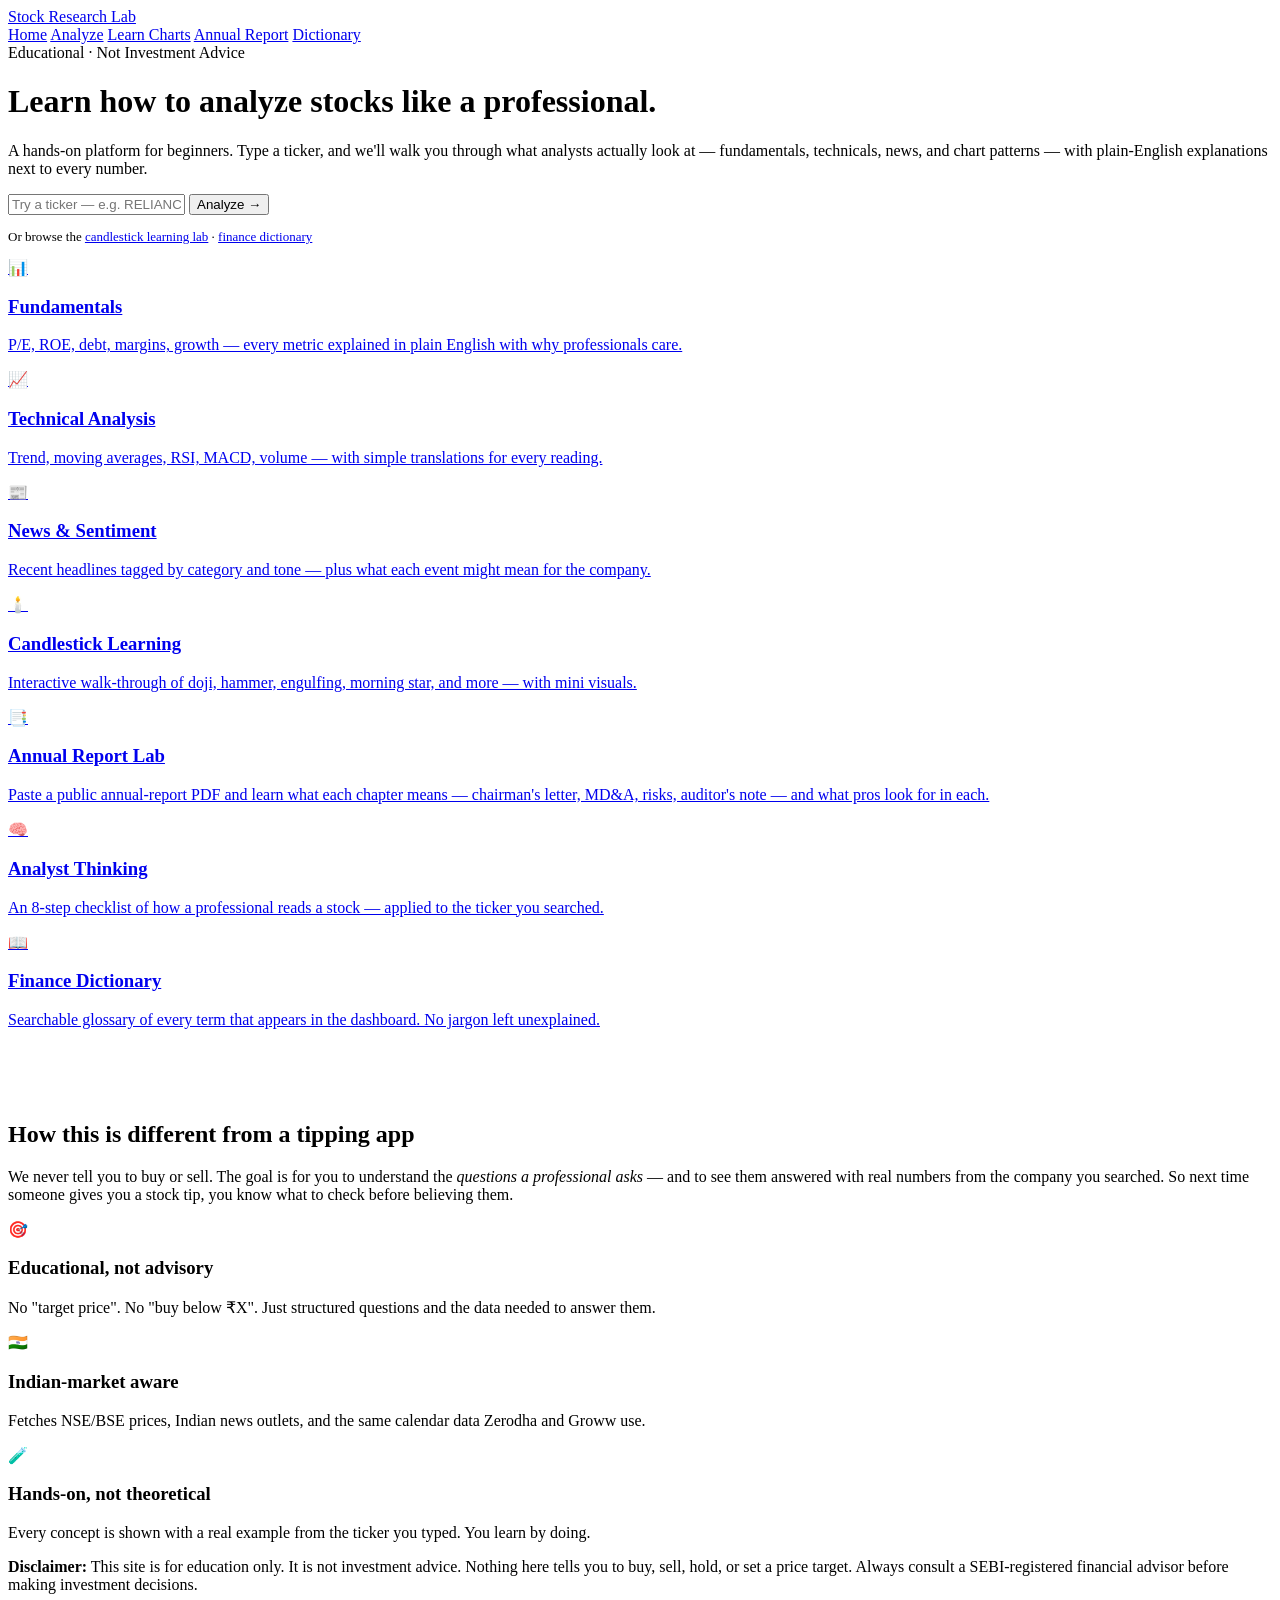
==== web/index.html @ 61f04c89 "Initial commit — stock research lab" ====
<!doctype html>
<html lang="en">
<head>
  <meta charset="utf-8" />
  <meta name="viewport" content="width=device-width, initial-scale=1" />
  <title>Stock Research Lab — Learn how to analyze stocks like a professional</title>
  <meta name="description" content="A beginner-friendly, hands-on learning platform for new investors. Learn what professionals look at before analyzing a stock — fundamentals, technicals, news, sentiment, and chart patterns." />
  <link rel="stylesheet" href="/css/styles.css" />
</head>
<body>
  <nav class="nav">
    <div class="container nav-inner">
      <a class="brand" href="/">
        <span class="brand-mark"></span>
        <span>Stock Research Lab</span>
      </a>
      <div class="nav-links">
        <a href="/" class="active">Home</a>
        <a href="/dashboard">Analyze</a>
        <a href="/learn">Learn Charts</a>
        <a href="/annual-report">Annual Report</a>
        <a href="/glossary">Dictionary</a>
      </div>
    </div>
  </nav>

  <header class="hero">
    <div class="container">
      <span class="hero-eyebrow">Educational · Not Investment Advice</span>
      <h1>Learn how to analyze stocks <span class="accent">like a professional.</span></h1>
      <p class="lead">
        A hands-on platform for beginners. Type a ticker, and we'll walk you through what
        analysts actually look at — fundamentals, technicals, news, and chart patterns —
        with plain-English explanations next to every number.
      </p>

      <div class="search-box">
        <input
          id="search-input"
          class="search-input"
          type="text"
          placeholder="Try a ticker — e.g. RELIANCE, TCS, INFY, ITC"
          autocomplete="off"
          spellcheck="false"
        />
        <button id="search-go" class="search-go">Analyze →</button>
        <div id="search-suggestions" class="search-suggestions"></div>
      </div>

      <p class="muted" style="margin-top:14px; font-size:13px;">
        Or browse the
        <a href="/learn">candlestick learning lab</a> ·
        <a href="/glossary">finance dictionary</a>
      </p>
    </div>
  </header>

  <main class="container">
    <section class="features">
      <a class="feature-card" href="/dashboard">
        <div class="feature-icon">📊</div>
        <h3>Fundamentals</h3>
        <p>P/E, ROE, debt, margins, growth — every metric explained in plain English with why professionals care.</p>
      </a>
      <a class="feature-card" href="/dashboard">
        <div class="feature-icon">📈</div>
        <h3>Technical Analysis</h3>
        <p>Trend, moving averages, RSI, MACD, volume — with simple translations for every reading.</p>
      </a>
      <a class="feature-card" href="/dashboard">
        <div class="feature-icon">📰</div>
        <h3>News &amp; Sentiment</h3>
        <p>Recent headlines tagged by category and tone — plus what each event might mean for the company.</p>
      </a>
      <a class="feature-card" href="/learn">
        <div class="feature-icon">🕯️</div>
        <h3>Candlestick Learning</h3>
        <p>Interactive walk-through of doji, hammer, engulfing, morning star, and more — with mini visuals.</p>
      </a>
      <a class="feature-card" href="/annual-report">
        <div class="feature-icon">📑</div>
        <h3>Annual Report Lab</h3>
        <p>Paste a public annual-report PDF and learn what each chapter means — chairman's letter, MD&amp;A, risks, auditor's note — and what pros look for in each.</p>
      </a>
      <a class="feature-card" href="/dashboard">
        <div class="feature-icon">🧠</div>
        <h3>Analyst Thinking</h3>
        <p>An 8-step checklist of how a professional reads a stock — applied to the ticker you searched.</p>
      </a>
      <a class="feature-card" href="/glossary">
        <div class="feature-icon">📖</div>
        <h3>Finance Dictionary</h3>
        <p>Searchable glossary of every term that appears in the dashboard. No jargon left unexplained.</p>
      </a>
    </section>

    <section class="section" style="border-top: 1px solid var(--line); padding-top: 56px;">
      <h2>How this is different from a tipping app</h2>
      <p class="lead-2">
        We never tell you to buy or sell. The goal is for you to understand the
        <em>questions a professional asks</em> — and to see them answered with real
        numbers from the company you searched. So next time someone gives you a stock
        tip, you know what to check before believing them.
      </p>

      <div class="features" style="margin-top: 0;">
        <div class="feature-card">
          <div class="feature-icon">🎯</div>
          <h3>Educational, not advisory</h3>
          <p>No "target price". No "buy below ₹X". Just structured questions and the data needed to answer them.</p>
        </div>
        <div class="feature-card">
          <div class="feature-icon">🇮🇳</div>
          <h3>Indian-market aware</h3>
          <p>Fetches NSE/BSE prices, Indian news outlets, and the same calendar data Zerodha and Groww use.</p>
        </div>
        <div class="feature-card">
          <div class="feature-icon">🧪</div>
          <h3>Hands-on, not theoretical</h3>
          <p>Every concept is shown with a real example from the ticker you typed. You learn by doing.</p>
        </div>
      </div>
    </section>
  </main>

  <footer class="disclaimer">
    <div class="container">
      <strong>Disclaimer:</strong> This site is for education only. It is not investment advice.
      Nothing here tells you to buy, sell, hold, or set a price target.
      Always consult a SEBI-registered financial advisor before making investment decisions.
    </div>
  </footer>

  <script src="/js/api.js"></script>
  <script src="/js/landing.js"></script>
</body>
</html>
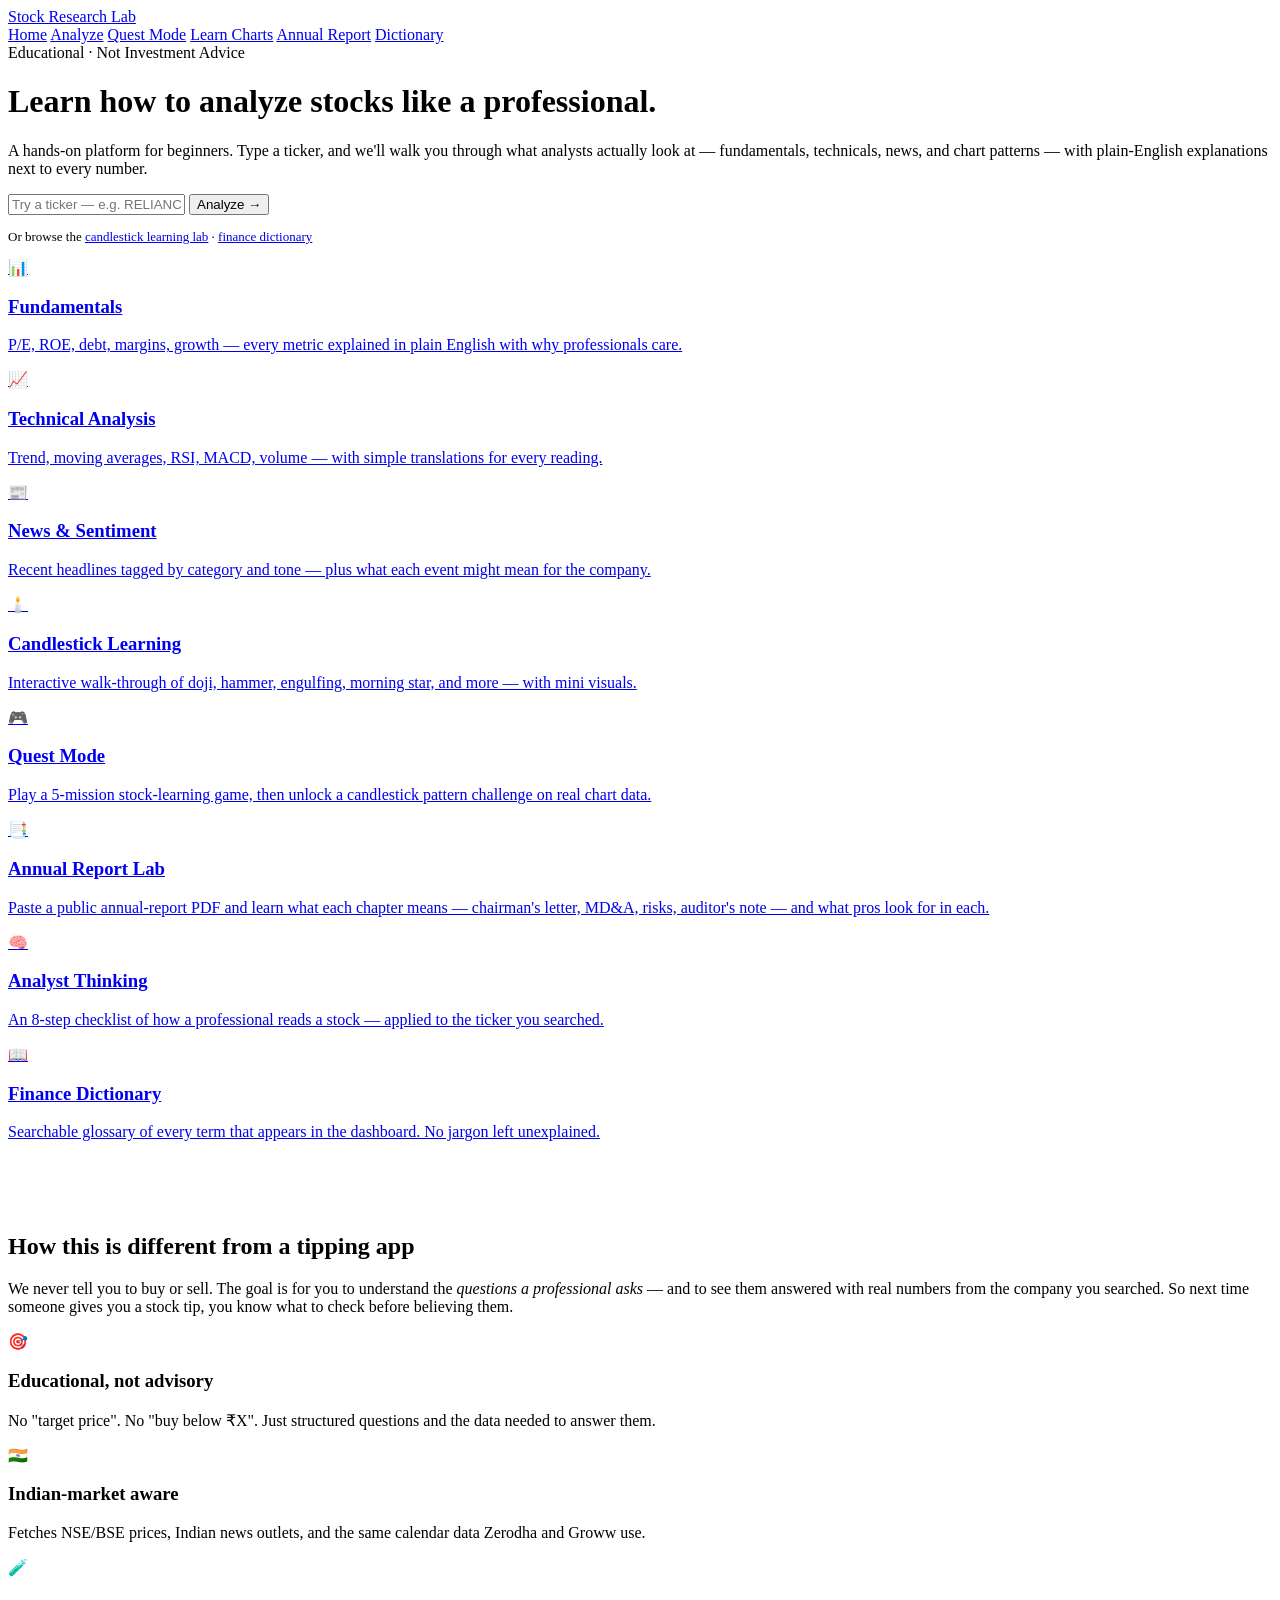
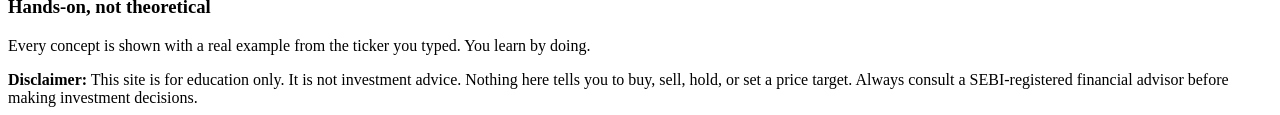
==== commit 63461b95: "Add quest mode and vibrant game UI" ====
--- a/web/index.html
+++ b/web/index.html
@@ -17,6 +17,7 @@
       <div class="nav-links">
         <a href="/" class="active">Home</a>
         <a href="/dashboard">Analyze</a>
+        <a href="/quest">Quest Mode</a>
         <a href="/learn">Learn Charts</a>
         <a href="/annual-report">Annual Report</a>
         <a href="/glossary">Dictionary</a>
@@ -77,6 +78,11 @@
         <h3>Candlestick Learning</h3>
         <p>Interactive walk-through of doji, hammer, engulfing, morning star, and more — with mini visuals.</p>
       </a>
+      <a class="feature-card" href="/quest">
+        <div class="feature-icon">🎮</div>
+        <h3>Quest Mode</h3>
+        <p>Play a 5-mission stock-learning game, then unlock a candlestick pattern challenge on real chart data.</p>
+      </a>
       <a class="feature-card" href="/annual-report">
         <div class="feature-icon">📑</div>
         <h3>Annual Report Lab</h3>
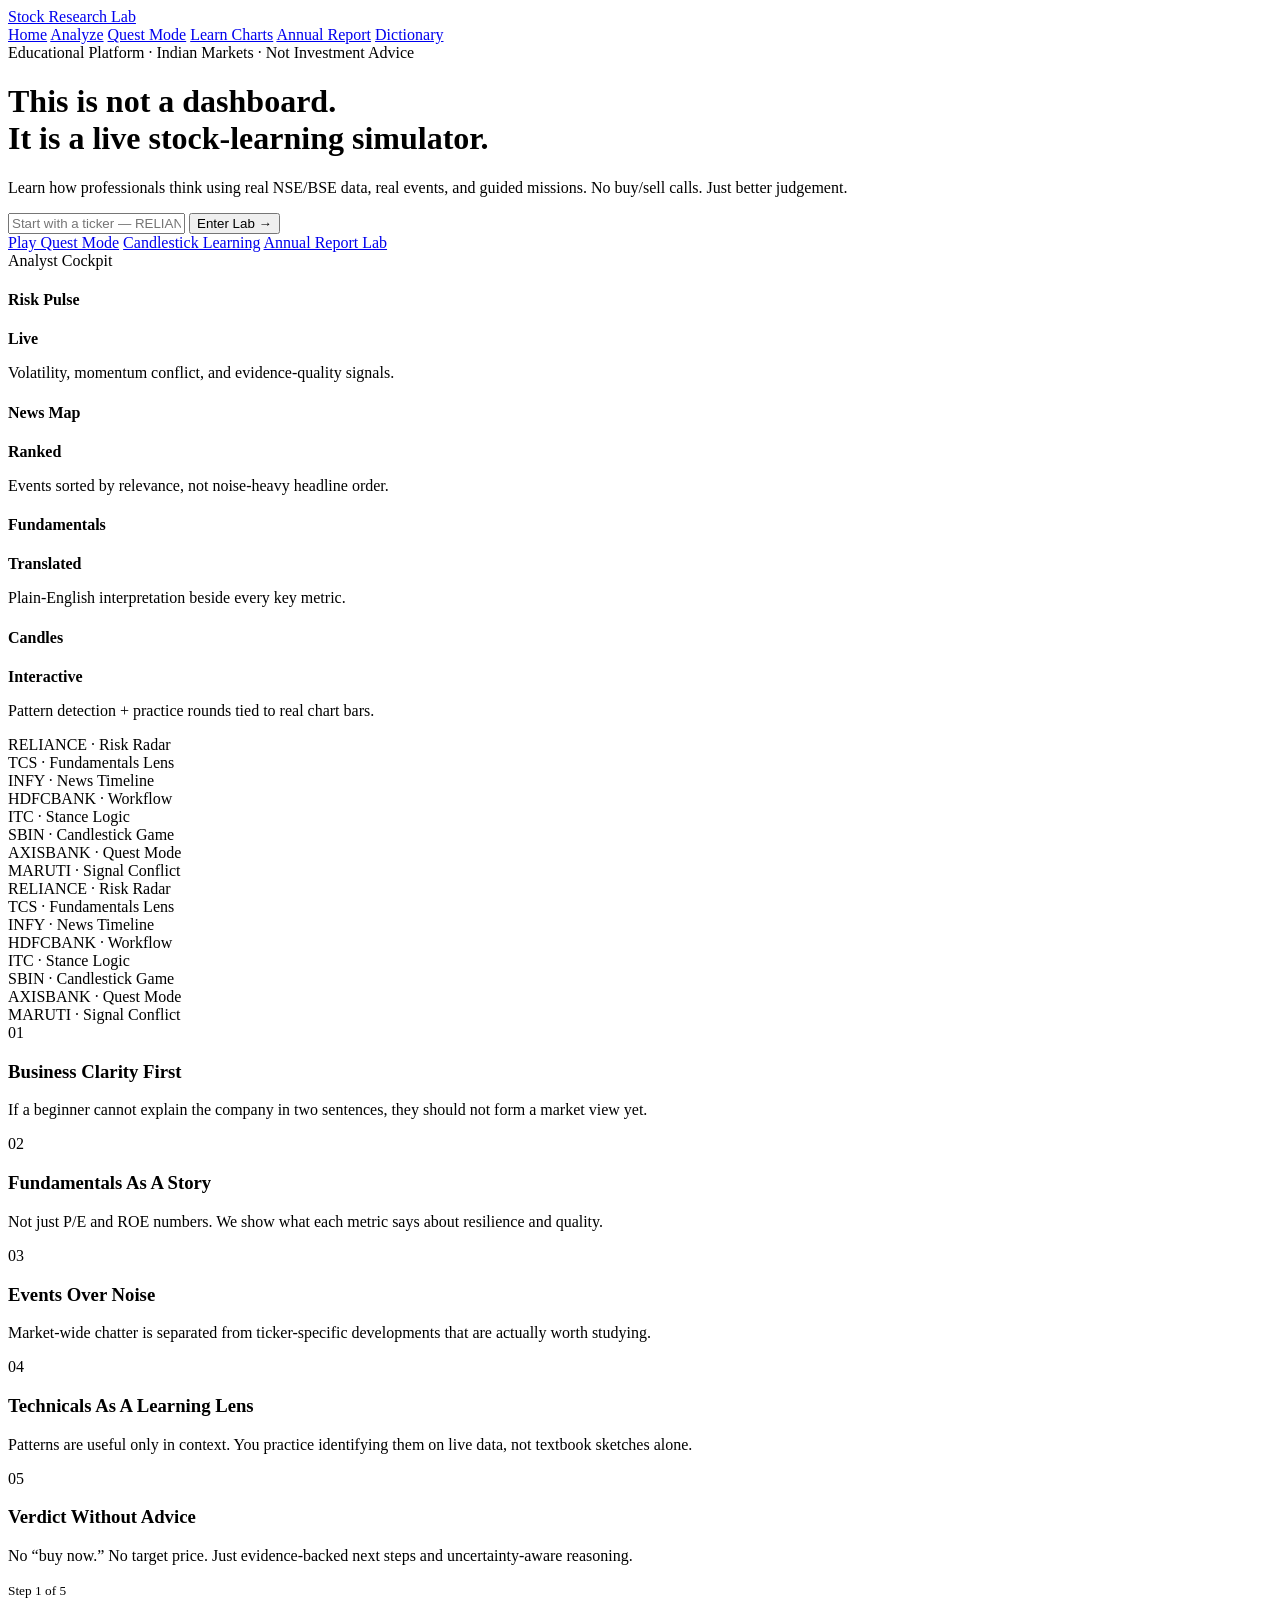
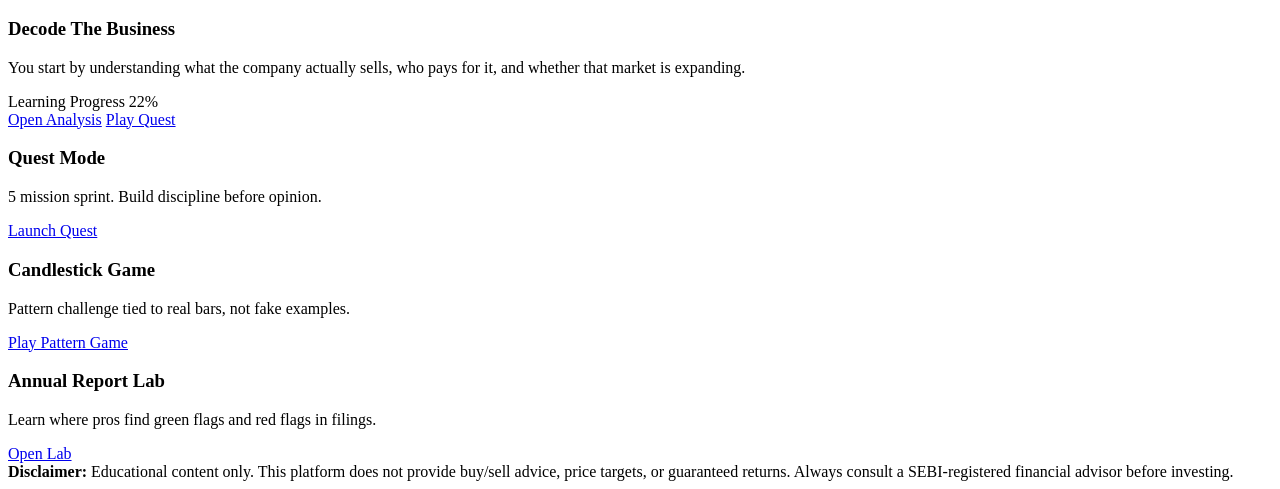
==== commit c2ff3fe4: "Redesign homepage with immersive scrolling UX" ====
--- a/web/index.html
+++ b/web/index.html
@@ -3,12 +3,19 @@
 <head>
   <meta charset="utf-8" />
   <meta name="viewport" content="width=device-width, initial-scale=1" />
-  <title>Stock Research Lab — Learn how to analyze stocks like a professional</title>
-  <meta name="description" content="A beginner-friendly, hands-on learning platform for new investors. Learn what professionals look at before analyzing a stock — fundamentals, technicals, news, sentiment, and chart patterns." />
+  <title>Stock Research Lab — Interactive Finance Learning</title>
+  <meta name="description" content="An immersive, beginner-first Indian stock learning platform with mission-based analysis and candlestick games." />
   <link rel="stylesheet" href="/css/styles.css" />
+  <link rel="stylesheet" href="/css/home-wow.css" />
 </head>
-<body>
-  <nav class="nav">
+<body class="wow-page">
+  <div class="wow-progress"><div id="wow-progress-fill"></div></div>
+  <div class="wow-noise"></div>
+  <div class="wow-orb wow-orb-a"></div>
+  <div class="wow-orb wow-orb-b"></div>
+  <div class="wow-orb wow-orb-c"></div>
+
+  <nav class="nav wow-nav">
     <div class="container nav-inner">
       <a class="brand" href="/">
         <span class="brand-mark"></span>
@@ -25,119 +32,187 @@
     </div>
   </nav>
 
-  <header class="hero">
-    <div class="container">
-      <span class="hero-eyebrow">Educational · Not Investment Advice</span>
-      <h1>Learn how to analyze stocks <span class="accent">like a professional.</span></h1>
-      <p class="lead">
-        A hands-on platform for beginners. Type a ticker, and we'll walk you through what
-        analysts actually look at — fundamentals, technicals, news, and chart patterns —
-        with plain-English explanations next to every number.
-      </p>
-
-      <div class="search-box">
-        <input
-          id="search-input"
-          class="search-input"
-          type="text"
-          placeholder="Try a ticker — e.g. RELIANCE, TCS, INFY, ITC"
-          autocomplete="off"
-          spellcheck="false"
-        />
-        <button id="search-go" class="search-go">Analyze →</button>
-        <div id="search-suggestions" class="search-suggestions"></div>
-      </div>
-
-      <p class="muted" style="margin-top:14px; font-size:13px;">
-        Or browse the
-        <a href="/learn">candlestick learning lab</a> ·
-        <a href="/glossary">finance dictionary</a>
-      </p>
+  <header class="wow-hero">
+    <div class="container wow-hero-grid">
+      <div>
+        <span class="wow-pill">Educational Platform · Indian Markets · Not Investment Advice</span>
+        <h1>This is not a dashboard.<br />It is a <span>live stock-learning simulator.</span></h1>
+        <p>
+          Learn how professionals think using real NSE/BSE data, real events, and guided missions.
+          No buy/sell calls. Just better judgement.
+        </p>
+
+        <div class="search-box wow-search">
+          <input
+            id="search-input"
+            class="search-input"
+            type="text"
+            placeholder="Start with a ticker — RELIANCE, TCS, INFY, ITC"
+            autocomplete="off"
+            spellcheck="false"
+          />
+          <button id="search-go" class="search-go">Enter Lab →</button>
+          <div id="search-suggestions" class="search-suggestions"></div>
+        </div>
+
+        <div class="wow-quick-links">
+          <a href="/quest">Play Quest Mode</a>
+          <a href="/learn">Candlestick Learning</a>
+          <a href="/annual-report">Annual Report Lab</a>
+        </div>
+      </div>
+
+      <div class="hero-cockpit reveal" data-reveal>
+        <div class="hero-cockpit-head">
+          <span class="hero-dot"></span>
+          <span>Analyst Cockpit</span>
+        </div>
+        <div class="hero-cockpit-grid">
+          <article>
+            <h4>Risk Pulse</h4>
+            <strong>Live</strong>
+            <p>Volatility, momentum conflict, and evidence-quality signals.</p>
+          </article>
+          <article>
+            <h4>News Map</h4>
+            <strong>Ranked</strong>
+            <p>Events sorted by relevance, not noise-heavy headline order.</p>
+          </article>
+          <article>
+            <h4>Fundamentals</h4>
+            <strong>Translated</strong>
+            <p>Plain-English interpretation beside every key metric.</p>
+          </article>
+          <article>
+            <h4>Candles</h4>
+            <strong>Interactive</strong>
+            <p>Pattern detection + practice rounds tied to real chart bars.</p>
+          </article>
+        </div>
+      </div>
     </div>
   </header>
 
-  <main class="container">
-    <section class="features">
-      <a class="feature-card" href="/dashboard">
-        <div class="feature-icon">📊</div>
-        <h3>Fundamentals</h3>
-        <p>P/E, ROE, debt, margins, growth — every metric explained in plain English with why professionals care.</p>
-      </a>
-      <a class="feature-card" href="/dashboard">
-        <div class="feature-icon">📈</div>
-        <h3>Technical Analysis</h3>
-        <p>Trend, moving averages, RSI, MACD, volume — with simple translations for every reading.</p>
-      </a>
-      <a class="feature-card" href="/dashboard">
-        <div class="feature-icon">📰</div>
-        <h3>News &amp; Sentiment</h3>
-        <p>Recent headlines tagged by category and tone — plus what each event might mean for the company.</p>
-      </a>
-      <a class="feature-card" href="/learn">
-        <div class="feature-icon">🕯️</div>
-        <h3>Candlestick Learning</h3>
-        <p>Interactive walk-through of doji, hammer, engulfing, morning star, and more — with mini visuals.</p>
-      </a>
-      <a class="feature-card" href="/quest">
-        <div class="feature-icon">🎮</div>
+  <section class="wow-tape-wrap">
+    <div class="wow-tape-track">
+      <div>RELIANCE · Risk Radar</div>
+      <div>TCS · Fundamentals Lens</div>
+      <div>INFY · News Timeline</div>
+      <div>HDFCBANK · Workflow</div>
+      <div>ITC · Stance Logic</div>
+      <div>SBIN · Candlestick Game</div>
+      <div>AXISBANK · Quest Mode</div>
+      <div>MARUTI · Signal Conflict</div>
+    </div>
+    <div class="wow-tape-track">
+      <div>RELIANCE · Risk Radar</div>
+      <div>TCS · Fundamentals Lens</div>
+      <div>INFY · News Timeline</div>
+      <div>HDFCBANK · Workflow</div>
+      <div>ITC · Stance Logic</div>
+      <div>SBIN · Candlestick Game</div>
+      <div>AXISBANK · Quest Mode</div>
+      <div>MARUTI · Signal Conflict</div>
+    </div>
+  </section>
+
+  <main class="container wow-main">
+    <section class="story-layout">
+      <div class="story-rail">
+        <article class="story-chapter is-active reveal" data-reveal
+          data-visual-tag="Step 1 of 5"
+          data-visual-title="Decode The Business"
+          data-visual-body="You start by understanding what the company actually sells, who pays for it, and whether that market is expanding."
+          data-visual-meter="22">
+          <span>01</span>
+          <h3>Business Clarity First</h3>
+          <p>If a beginner cannot explain the company in two sentences, they should not form a market view yet.</p>
+        </article>
+        <article class="story-chapter reveal" data-reveal
+          data-visual-tag="Step 2 of 5"
+          data-visual-title="Pressure-Test Fundamentals"
+          data-visual-body="Growth, profitability, leverage, and valuation are scored as learning dimensions instead of shallow green/red tips."
+          data-visual-meter="44">
+          <span>02</span>
+          <h3>Fundamentals As A Story</h3>
+          <p>Not just P/E and ROE numbers. We show what each metric says about resilience and quality.</p>
+        </article>
+        <article class="story-chapter reveal" data-reveal
+          data-visual-tag="Step 3 of 5"
+          data-visual-title="Map News To Consequence"
+          data-visual-body="Headlines are categorized into regulatory, legal, earnings, rating, and corporate action so beginners see impact pathways."
+          data-visual-meter="63">
+          <span>03</span>
+          <h3>Events Over Noise</h3>
+          <p>Market-wide chatter is separated from ticker-specific developments that are actually worth studying.</p>
+        </article>
+        <article class="story-chapter reveal" data-reveal
+          data-visual-tag="Step 4 of 5"
+          data-visual-title="Read The Chart Context"
+          data-visual-body="Trend, RSI, MACD, and volatility are translated into practical language and linked to a candlestick challenge."
+          data-visual-meter="82">
+          <span>04</span>
+          <h3>Technicals As A Learning Lens</h3>
+          <p>Patterns are useful only in context. You practice identifying them on live data, not textbook sketches alone.</p>
+        </article>
+        <article class="story-chapter reveal" data-reveal
+          data-visual-tag="Step 5 of 5"
+          data-visual-title="Decide: Study Further?"
+          data-visual-body="The output is an educational verdict: worth studying further, wait for confirmation, or risk appears elevated."
+          data-visual-meter="100">
+          <span>05</span>
+          <h3>Verdict Without Advice</h3>
+          <p>No “buy now.” No target price. Just evidence-backed next steps and uncertainty-aware reasoning.</p>
+        </article>
+      </div>
+
+      <aside class="story-visual reveal" data-reveal>
+        <div class="story-visual-head">
+          <small id="visual-tag">Step 1 of 5</small>
+          <h3 id="visual-title">Decode The Business</h3>
+          <p id="visual-body">You start by understanding what the company actually sells, who pays for it, and whether that market is expanding.</p>
+        </div>
+        <div class="visual-meter-wrap">
+          <div class="visual-meter-track">
+            <div id="visual-meter-fill" style="width:22%;"></div>
+          </div>
+          <div id="visual-meter-label">Learning Progress 22%</div>
+        </div>
+        <div class="visual-actions">
+          <a href="/dashboard">Open Analysis</a>
+          <a href="/quest">Play Quest</a>
+        </div>
+      </aside>
+    </section>
+
+    <section class="wow-panels">
+      <article class="wow-panel reveal" data-reveal>
         <h3>Quest Mode</h3>
-        <p>Play a 5-mission stock-learning game, then unlock a candlestick pattern challenge on real chart data.</p>
-      </a>
-      <a class="feature-card" href="/annual-report">
-        <div class="feature-icon">📑</div>
+        <p>5 mission sprint. Build discipline before opinion.</p>
+        <a href="/quest">Launch Quest</a>
+      </article>
+      <article class="wow-panel reveal" data-reveal>
+        <h3>Candlestick Game</h3>
+        <p>Pattern challenge tied to real bars, not fake examples.</p>
+        <a href="/quest">Play Pattern Game</a>
+      </article>
+      <article class="wow-panel reveal" data-reveal>
         <h3>Annual Report Lab</h3>
-        <p>Paste a public annual-report PDF and learn what each chapter means — chairman's letter, MD&amp;A, risks, auditor's note — and what pros look for in each.</p>
-      </a>
-      <a class="feature-card" href="/dashboard">
-        <div class="feature-icon">🧠</div>
-        <h3>Analyst Thinking</h3>
-        <p>An 8-step checklist of how a professional reads a stock — applied to the ticker you searched.</p>
-      </a>
-      <a class="feature-card" href="/glossary">
-        <div class="feature-icon">📖</div>
-        <h3>Finance Dictionary</h3>
-        <p>Searchable glossary of every term that appears in the dashboard. No jargon left unexplained.</p>
-      </a>
-    </section>
-
-    <section class="section" style="border-top: 1px solid var(--line); padding-top: 56px;">
-      <h2>How this is different from a tipping app</h2>
-      <p class="lead-2">
-        We never tell you to buy or sell. The goal is for you to understand the
-        <em>questions a professional asks</em> — and to see them answered with real
-        numbers from the company you searched. So next time someone gives you a stock
-        tip, you know what to check before believing them.
-      </p>
-
-      <div class="features" style="margin-top: 0;">
-        <div class="feature-card">
-          <div class="feature-icon">🎯</div>
-          <h3>Educational, not advisory</h3>
-          <p>No "target price". No "buy below ₹X". Just structured questions and the data needed to answer them.</p>
-        </div>
-        <div class="feature-card">
-          <div class="feature-icon">🇮🇳</div>
-          <h3>Indian-market aware</h3>
-          <p>Fetches NSE/BSE prices, Indian news outlets, and the same calendar data Zerodha and Groww use.</p>
-        </div>
-        <div class="feature-card">
-          <div class="feature-icon">🧪</div>
-          <h3>Hands-on, not theoretical</h3>
-          <p>Every concept is shown with a real example from the ticker you typed. You learn by doing.</p>
-        </div>
-      </div>
+        <p>Learn where pros find green flags and red flags in filings.</p>
+        <a href="/annual-report">Open Lab</a>
+      </article>
     </section>
   </main>
 
   <footer class="disclaimer">
     <div class="container">
-      <strong>Disclaimer:</strong> This site is for education only. It is not investment advice.
-      Nothing here tells you to buy, sell, hold, or set a price target.
-      Always consult a SEBI-registered financial advisor before making investment decisions.
+      <strong>Disclaimer:</strong> Educational content only. This platform does not provide buy/sell advice,
+      price targets, or guaranteed returns. Always consult a SEBI-registered financial advisor before investing.
     </div>
   </footer>
 
   <script src="/js/api.js"></script>
   <script src="/js/landing.js"></script>
+  <script src="/js/home-wow.js"></script>
 </body>
 </html>
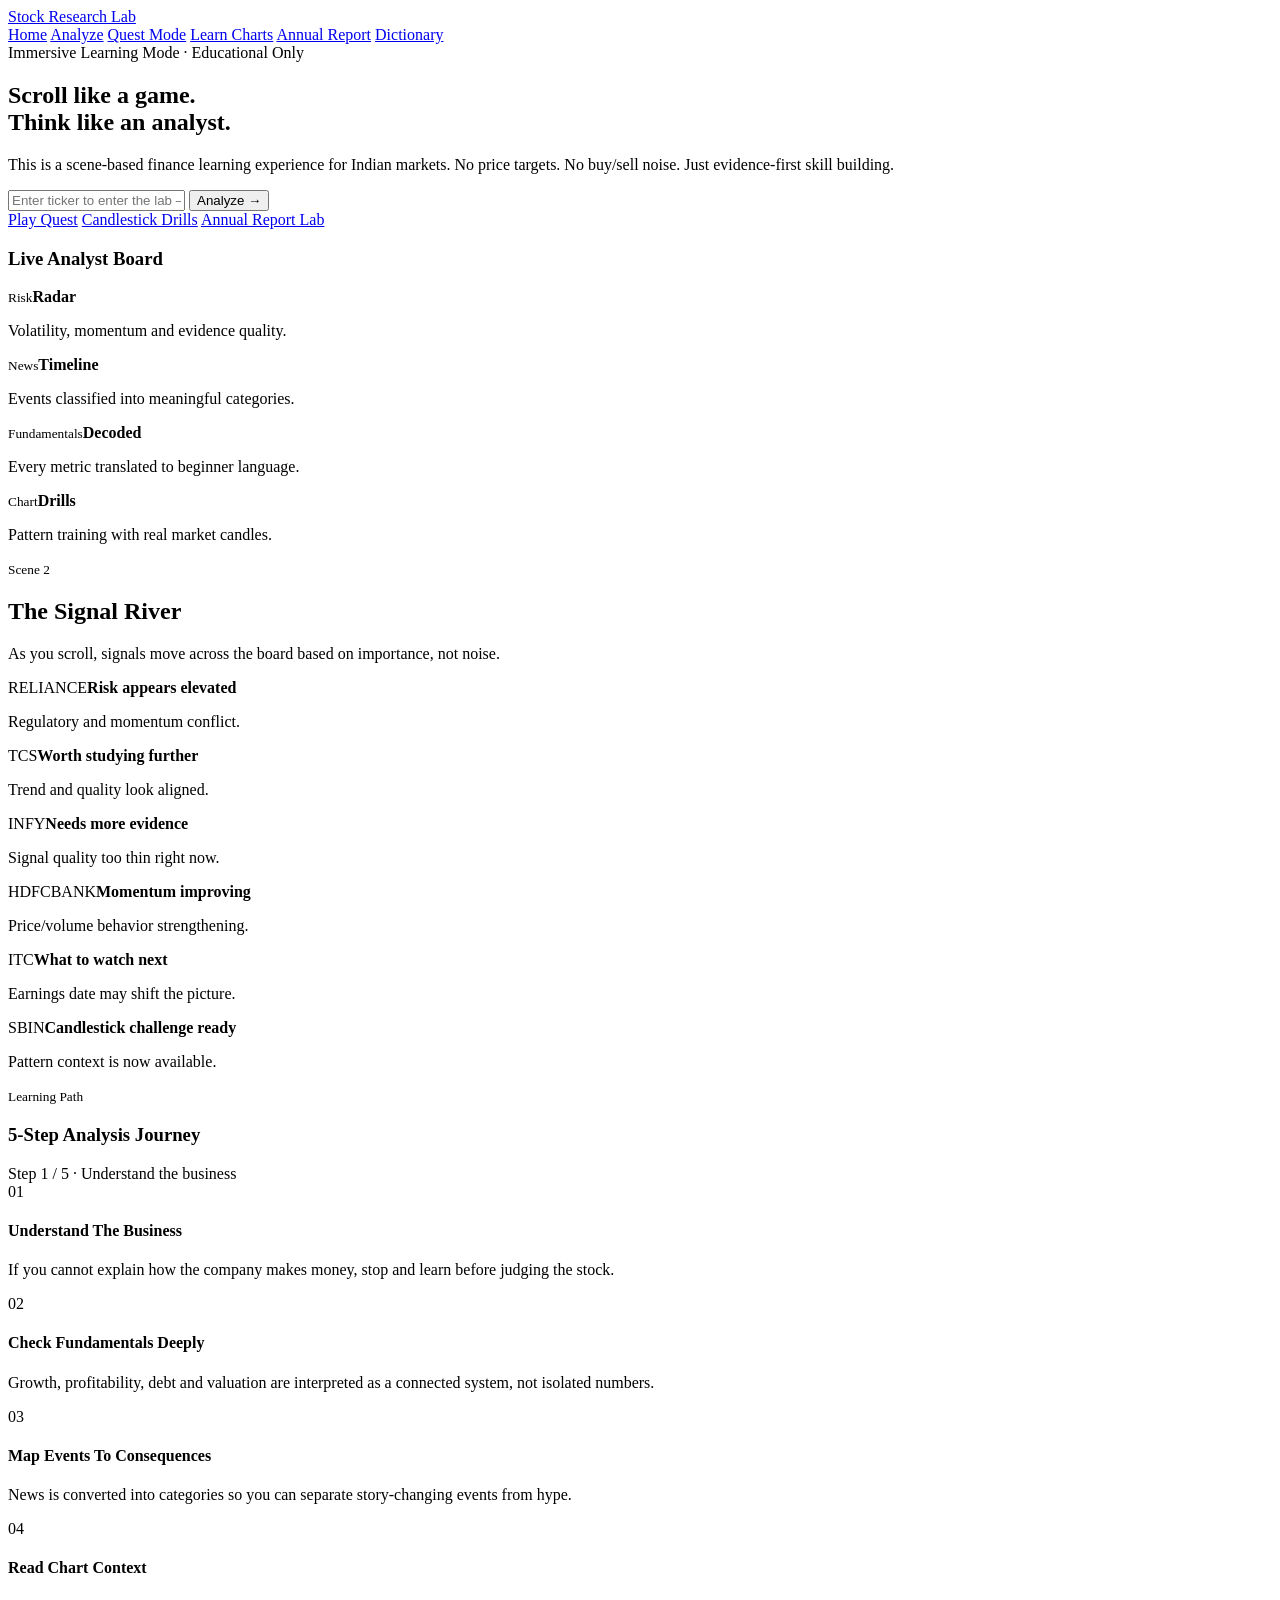
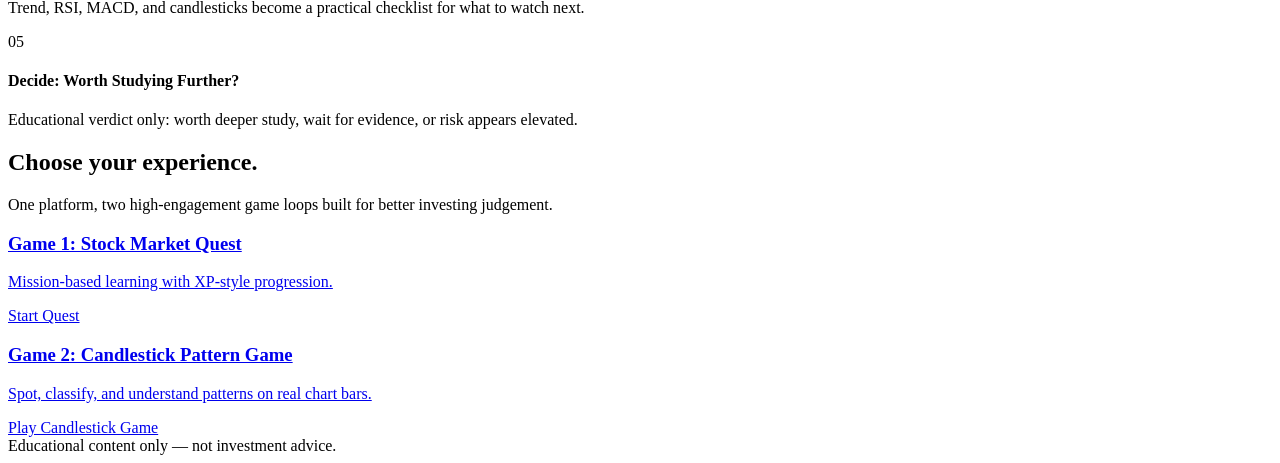
==== commit 78ba019b: "Replace homepage with immersive scene-based scrolling experience" ====
--- a/web/index.html
+++ b/web/index.html
@@ -3,19 +3,18 @@
 <head>
   <meta charset="utf-8" />
   <meta name="viewport" content="width=device-width, initial-scale=1" />
-  <title>Stock Research Lab — Interactive Finance Learning</title>
-  <meta name="description" content="An immersive, beginner-first Indian stock learning platform with mission-based analysis and candlestick games." />
+  <title>Stock Research Lab — Immersive Mode</title>
+  <meta name="description" content="An immersive Indian stock learning experience with scene-based scrolling and mission-first analysis." />
   <link rel="stylesheet" href="/css/styles.css" />
   <link rel="stylesheet" href="/css/home-wow.css" />
 </head>
-<body class="wow-page">
-  <div class="wow-progress"><div id="wow-progress-fill"></div></div>
-  <div class="wow-noise"></div>
-  <div class="wow-orb wow-orb-a"></div>
-  <div class="wow-orb wow-orb-b"></div>
-  <div class="wow-orb wow-orb-c"></div>
+<body class="neo-home">
+  <div class="neo-progress"><div id="neo-progress-fill"></div></div>
+  <div class="neo-bg-grid"></div>
+  <div class="neo-bg-glow neo-bg-glow-a"></div>
+  <div class="neo-bg-glow neo-bg-glow-b"></div>
 
-  <nav class="nav wow-nav">
+  <nav class="nav neo-nav">
     <div class="container nav-inner">
       <a class="brand" href="/">
         <span class="brand-mark"></span>
@@ -32,184 +31,132 @@
     </div>
   </nav>
 
-  <header class="wow-hero">
-    <div class="container wow-hero-grid">
-      <div>
-        <span class="wow-pill">Educational Platform · Indian Markets · Not Investment Advice</span>
-        <h1>This is not a dashboard.<br />It is a <span>live stock-learning simulator.</span></h1>
-        <p>
-          Learn how professionals think using real NSE/BSE data, real events, and guided missions.
-          No buy/sell calls. Just better judgement.
-        </p>
+  <main id="neo-scroll" class="neo-scroll">
+    <section class="neo-scene neo-scene-hero" data-scene>
+      <div class="container">
+        <div class="neo-hero-grid">
+          <div class="neo-hero-copy">
+            <span class="neo-chip">Immersive Learning Mode · Educational Only</span>
+            <h1>Scroll like a game.<br />Think like an analyst.</h1>
+            <p>
+              This is a scene-based finance learning experience for Indian markets.
+              No price targets. No buy/sell noise. Just evidence-first skill building.
+            </p>
+            <div class="search-box neo-search">
+              <input
+                id="search-input"
+                class="search-input"
+                type="text"
+                placeholder="Enter ticker to enter the lab — RELIANCE, INFY, TCS"
+                autocomplete="off"
+                spellcheck="false"
+              />
+              <button id="search-go" class="search-go">Analyze →</button>
+              <div id="search-suggestions" class="search-suggestions"></div>
+            </div>
+            <div class="neo-tags">
+              <a href="/quest">Play Quest</a>
+              <a href="/learn">Candlestick Drills</a>
+              <a href="/annual-report">Annual Report Lab</a>
+            </div>
+          </div>
 
-        <div class="search-box wow-search">
-          <input
-            id="search-input"
-            class="search-input"
-            type="text"
-            placeholder="Start with a ticker — RELIANCE, TCS, INFY, ITC"
-            autocomplete="off"
-            spellcheck="false"
-          />
-          <button id="search-go" class="search-go">Enter Lab →</button>
-          <div id="search-suggestions" class="search-suggestions"></div>
-        </div>
-
-        <div class="wow-quick-links">
-          <a href="/quest">Play Quest Mode</a>
-          <a href="/learn">Candlestick Learning</a>
-          <a href="/annual-report">Annual Report Lab</a>
+          <div class="neo-hero-board neo-float" data-depth="18">
+            <h3>Live Analyst Board</h3>
+            <div class="neo-board-grid">
+              <article><small>Risk</small><strong>Radar</strong><p>Volatility, momentum and evidence quality.</p></article>
+              <article><small>News</small><strong>Timeline</strong><p>Events classified into meaningful categories.</p></article>
+              <article><small>Fundamentals</small><strong>Decoded</strong><p>Every metric translated to beginner language.</p></article>
+              <article><small>Chart</small><strong>Drills</strong><p>Pattern training with real market candles.</p></article>
+            </div>
+          </div>
         </div>
       </div>
+    </section>
 
-      <div class="hero-cockpit reveal" data-reveal>
-        <div class="hero-cockpit-head">
-          <span class="hero-dot"></span>
-          <span>Analyst Cockpit</span>
+    <section class="neo-scene neo-scene-river" data-scene data-river-scene>
+      <div class="container">
+        <header class="neo-scene-head">
+          <small>Scene 2</small>
+          <h2>The Signal River</h2>
+          <p>As you scroll, signals move across the board based on importance, not noise.</p>
+        </header>
+      </div>
+      <div class="neo-river-window">
+        <div id="neo-river-track" class="neo-river-track">
+          <article class="neo-river-card"><span>RELIANCE</span><strong>Risk appears elevated</strong><p>Regulatory and momentum conflict.</p></article>
+          <article class="neo-river-card"><span>TCS</span><strong>Worth studying further</strong><p>Trend and quality look aligned.</p></article>
+          <article class="neo-river-card"><span>INFY</span><strong>Needs more evidence</strong><p>Signal quality too thin right now.</p></article>
+          <article class="neo-river-card"><span>HDFCBANK</span><strong>Momentum improving</strong><p>Price/volume behavior strengthening.</p></article>
+          <article class="neo-river-card"><span>ITC</span><strong>What to watch next</strong><p>Earnings date may shift the picture.</p></article>
+          <article class="neo-river-card"><span>SBIN</span><strong>Candlestick challenge ready</strong><p>Pattern context is now available.</p></article>
         </div>
-        <div class="hero-cockpit-grid">
-          <article>
-            <h4>Risk Pulse</h4>
-            <strong>Live</strong>
-            <p>Volatility, momentum conflict, and evidence-quality signals.</p>
+      </div>
+    </section>
+
+    <section class="neo-scene neo-scene-steps" data-scene>
+      <div class="container neo-steps-wrap">
+        <aside class="neo-steps-pillar neo-float" data-depth="12">
+          <small>Learning Path</small>
+          <h3>5-Step Analysis Journey</h3>
+          <div class="neo-meter">
+            <div id="neo-meter-fill"></div>
+          </div>
+          <div id="neo-meter-text">Step 1 / 5 · Understand the business</div>
+        </aside>
+
+        <div class="neo-steps-list">
+          <article class="neo-step is-active" data-step="1" data-step-title="Understand the business">
+            <span>01</span>
+            <h4>Understand The Business</h4>
+            <p>If you cannot explain how the company makes money, stop and learn before judging the stock.</p>
           </article>
-          <article>
-            <h4>News Map</h4>
-            <strong>Ranked</strong>
-            <p>Events sorted by relevance, not noise-heavy headline order.</p>
+          <article class="neo-step" data-step="2" data-step-title="Check fundamentals deeply">
+            <span>02</span>
+            <h4>Check Fundamentals Deeply</h4>
+            <p>Growth, profitability, debt and valuation are interpreted as a connected system, not isolated numbers.</p>
           </article>
-          <article>
-            <h4>Fundamentals</h4>
-            <strong>Translated</strong>
-            <p>Plain-English interpretation beside every key metric.</p>
+          <article class="neo-step" data-step="3" data-step-title="Map events to consequences">
+            <span>03</span>
+            <h4>Map Events To Consequences</h4>
+            <p>News is converted into categories so you can separate story-changing events from hype.</p>
           </article>
-          <article>
-            <h4>Candles</h4>
-            <strong>Interactive</strong>
-            <p>Pattern detection + practice rounds tied to real chart bars.</p>
+          <article class="neo-step" data-step="4" data-step-title="Read chart context">
+            <span>04</span>
+            <h4>Read Chart Context</h4>
+            <p>Trend, RSI, MACD, and candlesticks become a practical checklist for what to watch next.</p>
+          </article>
+          <article class="neo-step" data-step="5" data-step-title="Decide if it's worth deeper study">
+            <span>05</span>
+            <h4>Decide: Worth Studying Further?</h4>
+            <p>Educational verdict only: worth deeper study, wait for evidence, or risk appears elevated.</p>
           </article>
         </div>
       </div>
-    </div>
-  </header>
-
-  <section class="wow-tape-wrap">
-    <div class="wow-tape-track">
-      <div>RELIANCE · Risk Radar</div>
-      <div>TCS · Fundamentals Lens</div>
-      <div>INFY · News Timeline</div>
-      <div>HDFCBANK · Workflow</div>
-      <div>ITC · Stance Logic</div>
-      <div>SBIN · Candlestick Game</div>
-      <div>AXISBANK · Quest Mode</div>
-      <div>MARUTI · Signal Conflict</div>
-    </div>
-    <div class="wow-tape-track">
-      <div>RELIANCE · Risk Radar</div>
-      <div>TCS · Fundamentals Lens</div>
-      <div>INFY · News Timeline</div>
-      <div>HDFCBANK · Workflow</div>
-      <div>ITC · Stance Logic</div>
-      <div>SBIN · Candlestick Game</div>
-      <div>AXISBANK · Quest Mode</div>
-      <div>MARUTI · Signal Conflict</div>
-    </div>
-  </section>
-
-  <main class="container wow-main">
-    <section class="story-layout">
-      <div class="story-rail">
-        <article class="story-chapter is-active reveal" data-reveal
-          data-visual-tag="Step 1 of 5"
-          data-visual-title="Decode The Business"
-          data-visual-body="You start by understanding what the company actually sells, who pays for it, and whether that market is expanding."
-          data-visual-meter="22">
-          <span>01</span>
-          <h3>Business Clarity First</h3>
-          <p>If a beginner cannot explain the company in two sentences, they should not form a market view yet.</p>
-        </article>
-        <article class="story-chapter reveal" data-reveal
-          data-visual-tag="Step 2 of 5"
-          data-visual-title="Pressure-Test Fundamentals"
-          data-visual-body="Growth, profitability, leverage, and valuation are scored as learning dimensions instead of shallow green/red tips."
-          data-visual-meter="44">
-          <span>02</span>
-          <h3>Fundamentals As A Story</h3>
-          <p>Not just P/E and ROE numbers. We show what each metric says about resilience and quality.</p>
-        </article>
-        <article class="story-chapter reveal" data-reveal
-          data-visual-tag="Step 3 of 5"
-          data-visual-title="Map News To Consequence"
-          data-visual-body="Headlines are categorized into regulatory, legal, earnings, rating, and corporate action so beginners see impact pathways."
-          data-visual-meter="63">
-          <span>03</span>
-          <h3>Events Over Noise</h3>
-          <p>Market-wide chatter is separated from ticker-specific developments that are actually worth studying.</p>
-        </article>
-        <article class="story-chapter reveal" data-reveal
-          data-visual-tag="Step 4 of 5"
-          data-visual-title="Read The Chart Context"
-          data-visual-body="Trend, RSI, MACD, and volatility are translated into practical language and linked to a candlestick challenge."
-          data-visual-meter="82">
-          <span>04</span>
-          <h3>Technicals As A Learning Lens</h3>
-          <p>Patterns are useful only in context. You practice identifying them on live data, not textbook sketches alone.</p>
-        </article>
-        <article class="story-chapter reveal" data-reveal
-          data-visual-tag="Step 5 of 5"
-          data-visual-title="Decide: Study Further?"
-          data-visual-body="The output is an educational verdict: worth studying further, wait for confirmation, or risk appears elevated."
-          data-visual-meter="100">
-          <span>05</span>
-          <h3>Verdict Without Advice</h3>
-          <p>No “buy now.” No target price. Just evidence-backed next steps and uncertainty-aware reasoning.</p>
-        </article>
-      </div>
-
-      <aside class="story-visual reveal" data-reveal>
-        <div class="story-visual-head">
-          <small id="visual-tag">Step 1 of 5</small>
-          <h3 id="visual-title">Decode The Business</h3>
-          <p id="visual-body">You start by understanding what the company actually sells, who pays for it, and whether that market is expanding.</p>
-        </div>
-        <div class="visual-meter-wrap">
-          <div class="visual-meter-track">
-            <div id="visual-meter-fill" style="width:22%;"></div>
-          </div>
-          <div id="visual-meter-label">Learning Progress 22%</div>
-        </div>
-        <div class="visual-actions">
-          <a href="/dashboard">Open Analysis</a>
-          <a href="/quest">Play Quest</a>
-        </div>
-      </aside>
     </section>
 
-    <section class="wow-panels">
-      <article class="wow-panel reveal" data-reveal>
-        <h3>Quest Mode</h3>
-        <p>5 mission sprint. Build discipline before opinion.</p>
-        <a href="/quest">Launch Quest</a>
-      </article>
-      <article class="wow-panel reveal" data-reveal>
-        <h3>Candlestick Game</h3>
-        <p>Pattern challenge tied to real bars, not fake examples.</p>
-        <a href="/quest">Play Pattern Game</a>
-      </article>
-      <article class="wow-panel reveal" data-reveal>
-        <h3>Annual Report Lab</h3>
-        <p>Learn where pros find green flags and red flags in filings.</p>
-        <a href="/annual-report">Open Lab</a>
-      </article>
+    <section class="neo-scene neo-scene-final" data-scene>
+      <div class="container neo-final-wrap">
+        <h2>Choose your experience.</h2>
+        <p>One platform, two high-engagement game loops built for better investing judgement.</p>
+        <div class="neo-final-grid">
+          <a href="/quest" class="neo-final-card">
+            <h3>Game 1: Stock Market Quest</h3>
+            <p>Mission-based learning with XP-style progression.</p>
+            <span>Start Quest</span>
+          </a>
+          <a href="/quest" class="neo-final-card">
+            <h3>Game 2: Candlestick Pattern Game</h3>
+            <p>Spot, classify, and understand patterns on real chart bars.</p>
+            <span>Play Candlestick Game</span>
+          </a>
+        </div>
+        <div class="neo-foot-note">
+          Educational content only — not investment advice.
+        </div>
+      </div>
     </section>
   </main>
-
-  <footer class="disclaimer">
-    <div class="container">
-      <strong>Disclaimer:</strong> Educational content only. This platform does not provide buy/sell advice,
-      price targets, or guaranteed returns. Always consult a SEBI-registered financial advisor before investing.
-    </div>
-  </footer>
 
   <script src="/js/api.js"></script>
   <script src="/js/landing.js"></script>
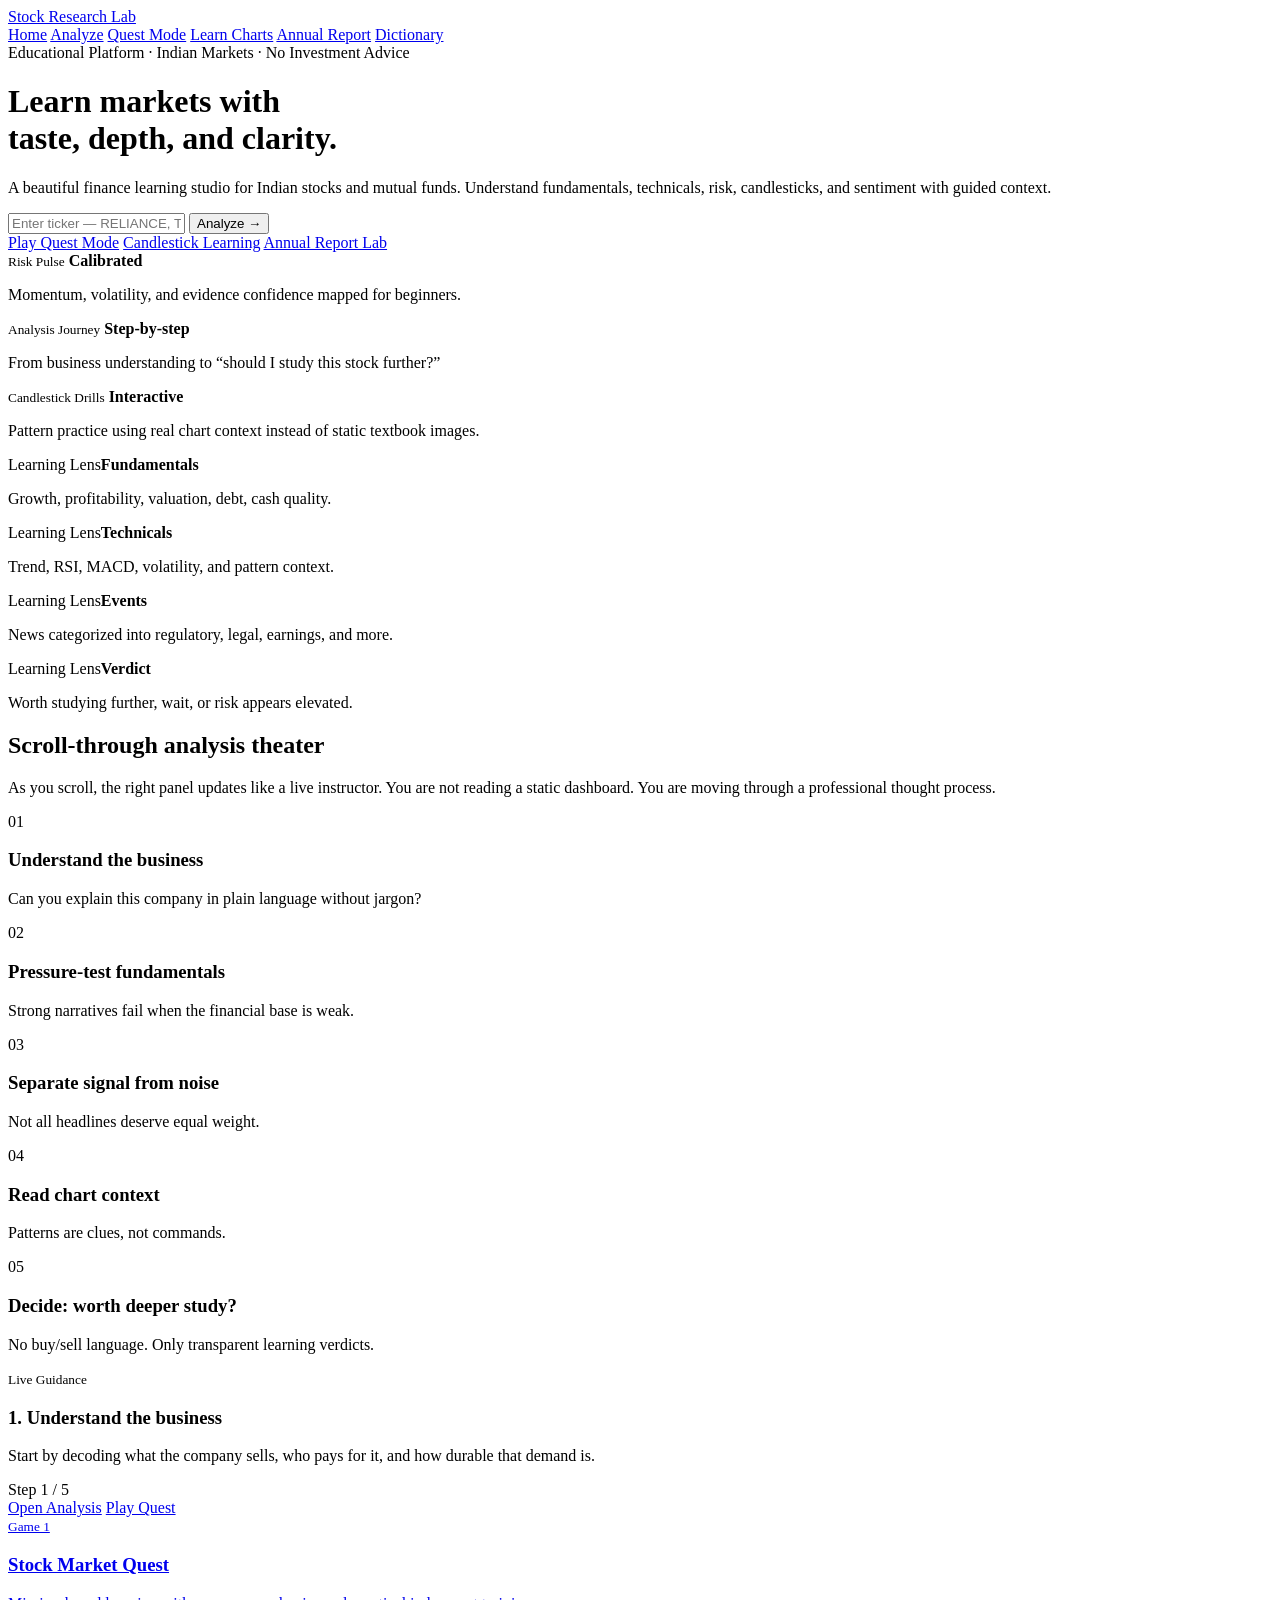
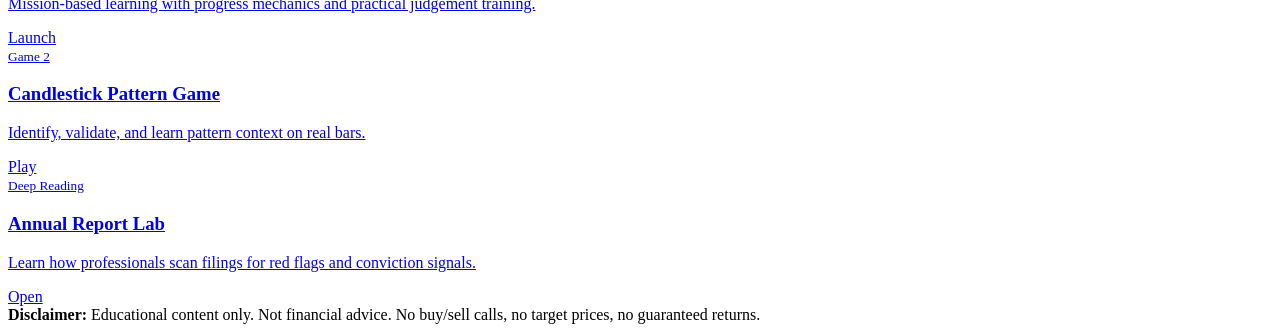
==== commit 987ec46b: "Redesign homepage with editorial premium UI and scroll-theater" ====
--- a/web/index.html
+++ b/web/index.html
@@ -3,18 +3,18 @@
 <head>
   <meta charset="utf-8" />
   <meta name="viewport" content="width=device-width, initial-scale=1" />
-  <title>Stock Research Lab — Immersive Mode</title>
-  <meta name="description" content="An immersive Indian stock learning experience with scene-based scrolling and mission-first analysis." />
+  <title>Stock Research Lab — Beautiful Finance Learning</title>
+  <meta name="description" content="A modern, beginner-friendly Indian stock and mutual fund learning platform with guided analysis and interactive practice." />
   <link rel="stylesheet" href="/css/styles.css" />
   <link rel="stylesheet" href="/css/home-wow.css" />
 </head>
-<body class="neo-home">
-  <div class="neo-progress"><div id="neo-progress-fill"></div></div>
-  <div class="neo-bg-grid"></div>
-  <div class="neo-bg-glow neo-bg-glow-a"></div>
-  <div class="neo-bg-glow neo-bg-glow-b"></div>
-
-  <nav class="nav neo-nav">
+<body class="atelier-home">
+  <div class="atelier-progress"><div id="atelier-progress-fill"></div></div>
+  <div class="mesh mesh-a"></div>
+  <div class="mesh mesh-b"></div>
+  <div class="grain"></div>
+
+  <nav class="nav atelier-nav">
     <div class="container nav-inner">
       <a class="brand" href="/">
         <span class="brand-mark"></span>
@@ -31,132 +31,169 @@
     </div>
   </nav>
 
-  <main id="neo-scroll" class="neo-scroll">
-    <section class="neo-scene neo-scene-hero" data-scene>
-      <div class="container">
-        <div class="neo-hero-grid">
-          <div class="neo-hero-copy">
-            <span class="neo-chip">Immersive Learning Mode · Educational Only</span>
-            <h1>Scroll like a game.<br />Think like an analyst.</h1>
-            <p>
-              This is a scene-based finance learning experience for Indian markets.
-              No price targets. No buy/sell noise. Just evidence-first skill building.
-            </p>
-            <div class="search-box neo-search">
-              <input
-                id="search-input"
-                class="search-input"
-                type="text"
-                placeholder="Enter ticker to enter the lab — RELIANCE, INFY, TCS"
-                autocomplete="off"
-                spellcheck="false"
-              />
-              <button id="search-go" class="search-go">Analyze →</button>
-              <div id="search-suggestions" class="search-suggestions"></div>
-            </div>
-            <div class="neo-tags">
-              <a href="/quest">Play Quest</a>
-              <a href="/learn">Candlestick Drills</a>
-              <a href="/annual-report">Annual Report Lab</a>
-            </div>
-          </div>
-
-          <div class="neo-hero-board neo-float" data-depth="18">
-            <h3>Live Analyst Board</h3>
-            <div class="neo-board-grid">
-              <article><small>Risk</small><strong>Radar</strong><p>Volatility, momentum and evidence quality.</p></article>
-              <article><small>News</small><strong>Timeline</strong><p>Events classified into meaningful categories.</p></article>
-              <article><small>Fundamentals</small><strong>Decoded</strong><p>Every metric translated to beginner language.</p></article>
-              <article><small>Chart</small><strong>Drills</strong><p>Pattern training with real market candles.</p></article>
-            </div>
-          </div>
-        </div>
-      </div>
+  <header class="atelier-hero">
+    <div class="container atelier-hero-grid">
+      <div class="reveal" data-reveal>
+        <span class="atelier-pill">Educational Platform · Indian Markets · No Investment Advice</span>
+        <h1>Learn markets with<br /><span>taste, depth, and clarity.</span></h1>
+        <p>
+          A beautiful finance learning studio for Indian stocks and mutual funds.
+          Understand fundamentals, technicals, risk, candlesticks, and sentiment with guided context.
+        </p>
+
+        <div class="search-box atelier-search">
+          <input
+            id="search-input"
+            class="search-input"
+            type="text"
+            placeholder="Enter ticker — RELIANCE, TCS, INFY, ITC"
+            autocomplete="off"
+            spellcheck="false"
+          />
+          <button id="search-go" class="search-go">Analyze →</button>
+          <div id="search-suggestions" class="search-suggestions"></div>
+        </div>
+
+        <div class="atelier-links">
+          <a href="/quest">Play Quest Mode</a>
+          <a href="/learn">Candlestick Learning</a>
+          <a href="/annual-report">Annual Report Lab</a>
+        </div>
+      </div>
+
+      <div class="hero-art reveal" data-reveal>
+        <div class="hero-art-card top">
+          <small>Risk Pulse</small>
+          <strong>Calibrated</strong>
+          <p>Momentum, volatility, and evidence confidence mapped for beginners.</p>
+        </div>
+        <div class="hero-art-card middle">
+          <small>Analysis Journey</small>
+          <strong>Step-by-step</strong>
+          <p>From business understanding to “should I study this stock further?”</p>
+        </div>
+        <div class="hero-art-card bottom">
+          <small>Candlestick Drills</small>
+          <strong>Interactive</strong>
+          <p>Pattern practice using real chart context instead of static textbook images.</p>
+        </div>
+      </div>
+    </div>
+  </header>
+
+  <section class="atelier-stats reveal" data-reveal>
+    <div class="container atelier-stats-grid">
+      <article><span>Learning Lens</span><strong>Fundamentals</strong><p>Growth, profitability, valuation, debt, cash quality.</p></article>
+      <article><span>Learning Lens</span><strong>Technicals</strong><p>Trend, RSI, MACD, volatility, and pattern context.</p></article>
+      <article><span>Learning Lens</span><strong>Events</strong><p>News categorized into regulatory, legal, earnings, and more.</p></article>
+      <article><span>Learning Lens</span><strong>Verdict</strong><p>Worth studying further, wait, or risk appears elevated.</p></article>
+    </div>
+  </section>
+
+  <main class="container atelier-main">
+    <section class="atelier-theater">
+      <div class="theater-copy">
+        <h2 class="reveal" data-reveal>Scroll-through analysis theater</h2>
+        <p class="reveal" data-reveal>
+          As you scroll, the right panel updates like a live instructor.
+          You are not reading a static dashboard. You are moving through a professional thought process.
+        </p>
+
+        <article class="theater-step is-active reveal" data-reveal data-step
+          data-title="1. Understand the business"
+          data-body="Start by decoding what the company sells, who pays for it, and how durable that demand is."
+          data-color="var(--tone-coral)">
+          <span>01</span>
+          <h3>Understand the business</h3>
+          <p>Can you explain this company in plain language without jargon?</p>
+        </article>
+
+        <article class="theater-step reveal" data-reveal data-step
+          data-title="2. Pressure-test fundamentals"
+          data-body="Growth, margins, debt, and valuation are interpreted together to avoid one-metric traps."
+          data-color="var(--tone-sun)">
+          <span>02</span>
+          <h3>Pressure-test fundamentals</h3>
+          <p>Strong narratives fail when the financial base is weak.</p>
+        </article>
+
+        <article class="theater-step reveal" data-reveal data-step
+          data-title="3. Separate signal from noise"
+          data-body="Events are ranked and classified so market noise does not drown stock-specific developments."
+          data-color="var(--tone-teal)">
+          <span>03</span>
+          <h3>Separate signal from noise</h3>
+          <p>Not all headlines deserve equal weight.</p>
+        </article>
+
+        <article class="theater-step reveal" data-reveal data-step
+          data-title="4. Read chart context"
+          data-body="Candlesticks and indicators are useful only when interpreted in trend and volume context."
+          data-color="var(--tone-blue)">
+          <span>04</span>
+          <h3>Read chart context</h3>
+          <p>Patterns are clues, not commands.</p>
+        </article>
+
+        <article class="theater-step reveal" data-reveal data-step
+          data-title="5. Decide: worth deeper study?"
+          data-body="Output is educational: worth studying further, wait for evidence, or risk appears elevated."
+          data-color="var(--tone-ink)">
+          <span>05</span>
+          <h3>Decide: worth deeper study?</h3>
+          <p>No buy/sell language. Only transparent learning verdicts.</p>
+        </article>
+      </div>
+
+      <aside class="theater-stage reveal" data-reveal>
+        <small id="stage-kicker">Live Guidance</small>
+        <h3 id="stage-title">1. Understand the business</h3>
+        <p id="stage-body">Start by decoding what the company sells, who pays for it, and how durable that demand is.</p>
+        <div class="stage-meter-track">
+          <div id="stage-meter-fill"></div>
+        </div>
+        <div id="stage-meter-text">Step 1 / 5</div>
+        <div class="stage-cta-row">
+          <a href="/dashboard">Open Analysis</a>
+          <a href="/quest">Play Quest</a>
+        </div>
+      </aside>
     </section>
 
-    <section class="neo-scene neo-scene-river" data-scene data-river-scene>
-      <div class="container">
-        <header class="neo-scene-head">
-          <small>Scene 2</small>
-          <h2>The Signal River</h2>
-          <p>As you scroll, signals move across the board based on importance, not noise.</p>
-        </header>
-      </div>
-      <div class="neo-river-window">
-        <div id="neo-river-track" class="neo-river-track">
-          <article class="neo-river-card"><span>RELIANCE</span><strong>Risk appears elevated</strong><p>Regulatory and momentum conflict.</p></article>
-          <article class="neo-river-card"><span>TCS</span><strong>Worth studying further</strong><p>Trend and quality look aligned.</p></article>
-          <article class="neo-river-card"><span>INFY</span><strong>Needs more evidence</strong><p>Signal quality too thin right now.</p></article>
-          <article class="neo-river-card"><span>HDFCBANK</span><strong>Momentum improving</strong><p>Price/volume behavior strengthening.</p></article>
-          <article class="neo-river-card"><span>ITC</span><strong>What to watch next</strong><p>Earnings date may shift the picture.</p></article>
-          <article class="neo-river-card"><span>SBIN</span><strong>Candlestick challenge ready</strong><p>Pattern context is now available.</p></article>
-        </div>
-      </div>
-    </section>
-
-    <section class="neo-scene neo-scene-steps" data-scene>
-      <div class="container neo-steps-wrap">
-        <aside class="neo-steps-pillar neo-float" data-depth="12">
-          <small>Learning Path</small>
-          <h3>5-Step Analysis Journey</h3>
-          <div class="neo-meter">
-            <div id="neo-meter-fill"></div>
-          </div>
-          <div id="neo-meter-text">Step 1 / 5 · Understand the business</div>
-        </aside>
-
-        <div class="neo-steps-list">
-          <article class="neo-step is-active" data-step="1" data-step-title="Understand the business">
-            <span>01</span>
-            <h4>Understand The Business</h4>
-            <p>If you cannot explain how the company makes money, stop and learn before judging the stock.</p>
-          </article>
-          <article class="neo-step" data-step="2" data-step-title="Check fundamentals deeply">
-            <span>02</span>
-            <h4>Check Fundamentals Deeply</h4>
-            <p>Growth, profitability, debt and valuation are interpreted as a connected system, not isolated numbers.</p>
-          </article>
-          <article class="neo-step" data-step="3" data-step-title="Map events to consequences">
-            <span>03</span>
-            <h4>Map Events To Consequences</h4>
-            <p>News is converted into categories so you can separate story-changing events from hype.</p>
-          </article>
-          <article class="neo-step" data-step="4" data-step-title="Read chart context">
-            <span>04</span>
-            <h4>Read Chart Context</h4>
-            <p>Trend, RSI, MACD, and candlesticks become a practical checklist for what to watch next.</p>
-          </article>
-          <article class="neo-step" data-step="5" data-step-title="Decide if it's worth deeper study">
-            <span>05</span>
-            <h4>Decide: Worth Studying Further?</h4>
-            <p>Educational verdict only: worth deeper study, wait for evidence, or risk appears elevated.</p>
-          </article>
-        </div>
-      </div>
-    </section>
-
-    <section class="neo-scene neo-scene-final" data-scene>
-      <div class="container neo-final-wrap">
-        <h2>Choose your experience.</h2>
-        <p>One platform, two high-engagement game loops built for better investing judgement.</p>
-        <div class="neo-final-grid">
-          <a href="/quest" class="neo-final-card">
-            <h3>Game 1: Stock Market Quest</h3>
-            <p>Mission-based learning with XP-style progression.</p>
-            <span>Start Quest</span>
-          </a>
-          <a href="/quest" class="neo-final-card">
-            <h3>Game 2: Candlestick Pattern Game</h3>
-            <p>Spot, classify, and understand patterns on real chart bars.</p>
-            <span>Play Candlestick Game</span>
-          </a>
-        </div>
-        <div class="neo-foot-note">
-          Educational content only — not investment advice.
-        </div>
-      </div>
+    <section class="atelier-mosaic">
+      <a href="/quest" class="mosaic-card wide reveal" data-reveal>
+        <div>
+          <small>Game 1</small>
+          <h3>Stock Market Quest</h3>
+          <p>Mission-based learning with progress mechanics and practical judgement training.</p>
+        </div>
+        <span>Launch</span>
+      </a>
+      <a href="/quest" class="mosaic-card reveal" data-reveal>
+        <div>
+          <small>Game 2</small>
+          <h3>Candlestick Pattern Game</h3>
+          <p>Identify, validate, and learn pattern context on real bars.</p>
+        </div>
+        <span>Play</span>
+      </a>
+      <a href="/annual-report" class="mosaic-card reveal" data-reveal>
+        <div>
+          <small>Deep Reading</small>
+          <h3>Annual Report Lab</h3>
+          <p>Learn how professionals scan filings for red flags and conviction signals.</p>
+        </div>
+        <span>Open</span>
+      </a>
     </section>
   </main>
+
+  <footer class="disclaimer atelier-disclaimer">
+    <div class="container">
+      <strong>Disclaimer:</strong> Educational content only. Not financial advice.
+      No buy/sell calls, no target prices, no guaranteed returns.
+    </div>
+  </footer>
 
   <script src="/js/api.js"></script>
   <script src="/js/landing.js"></script>
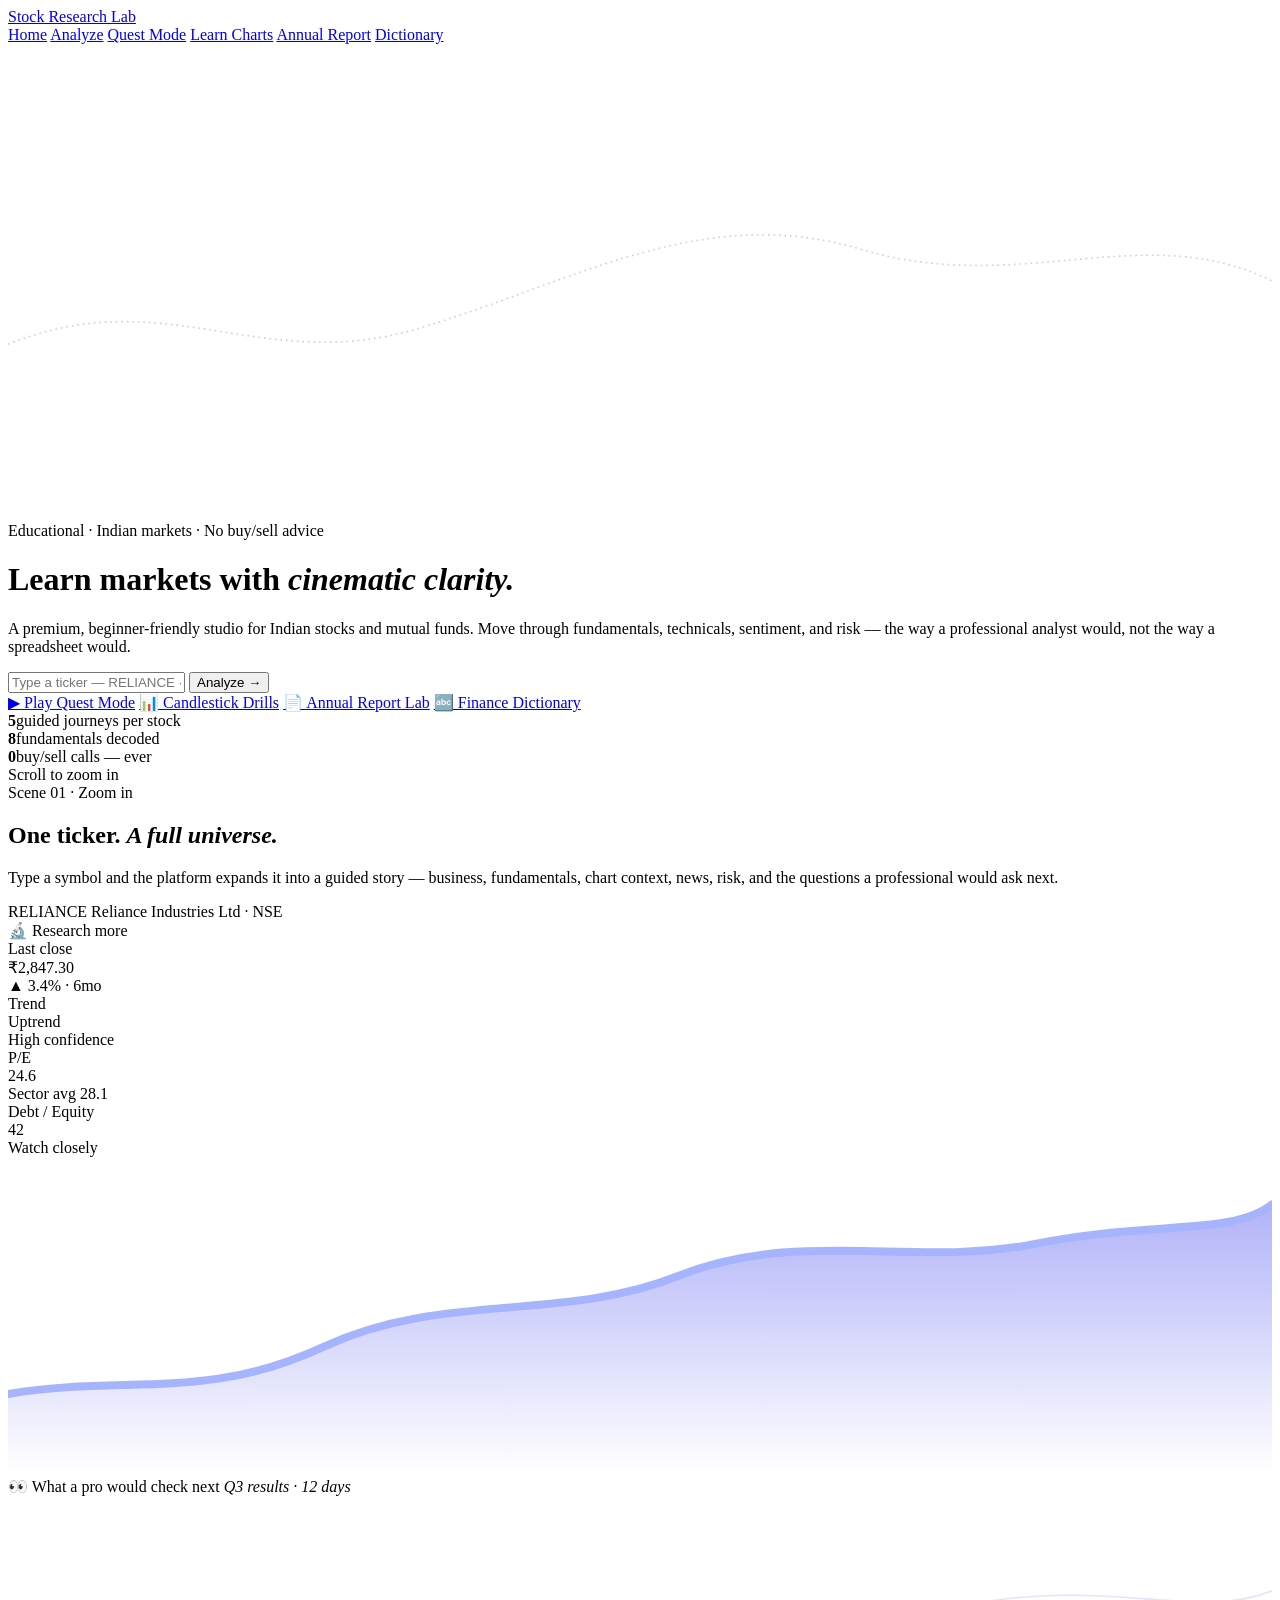
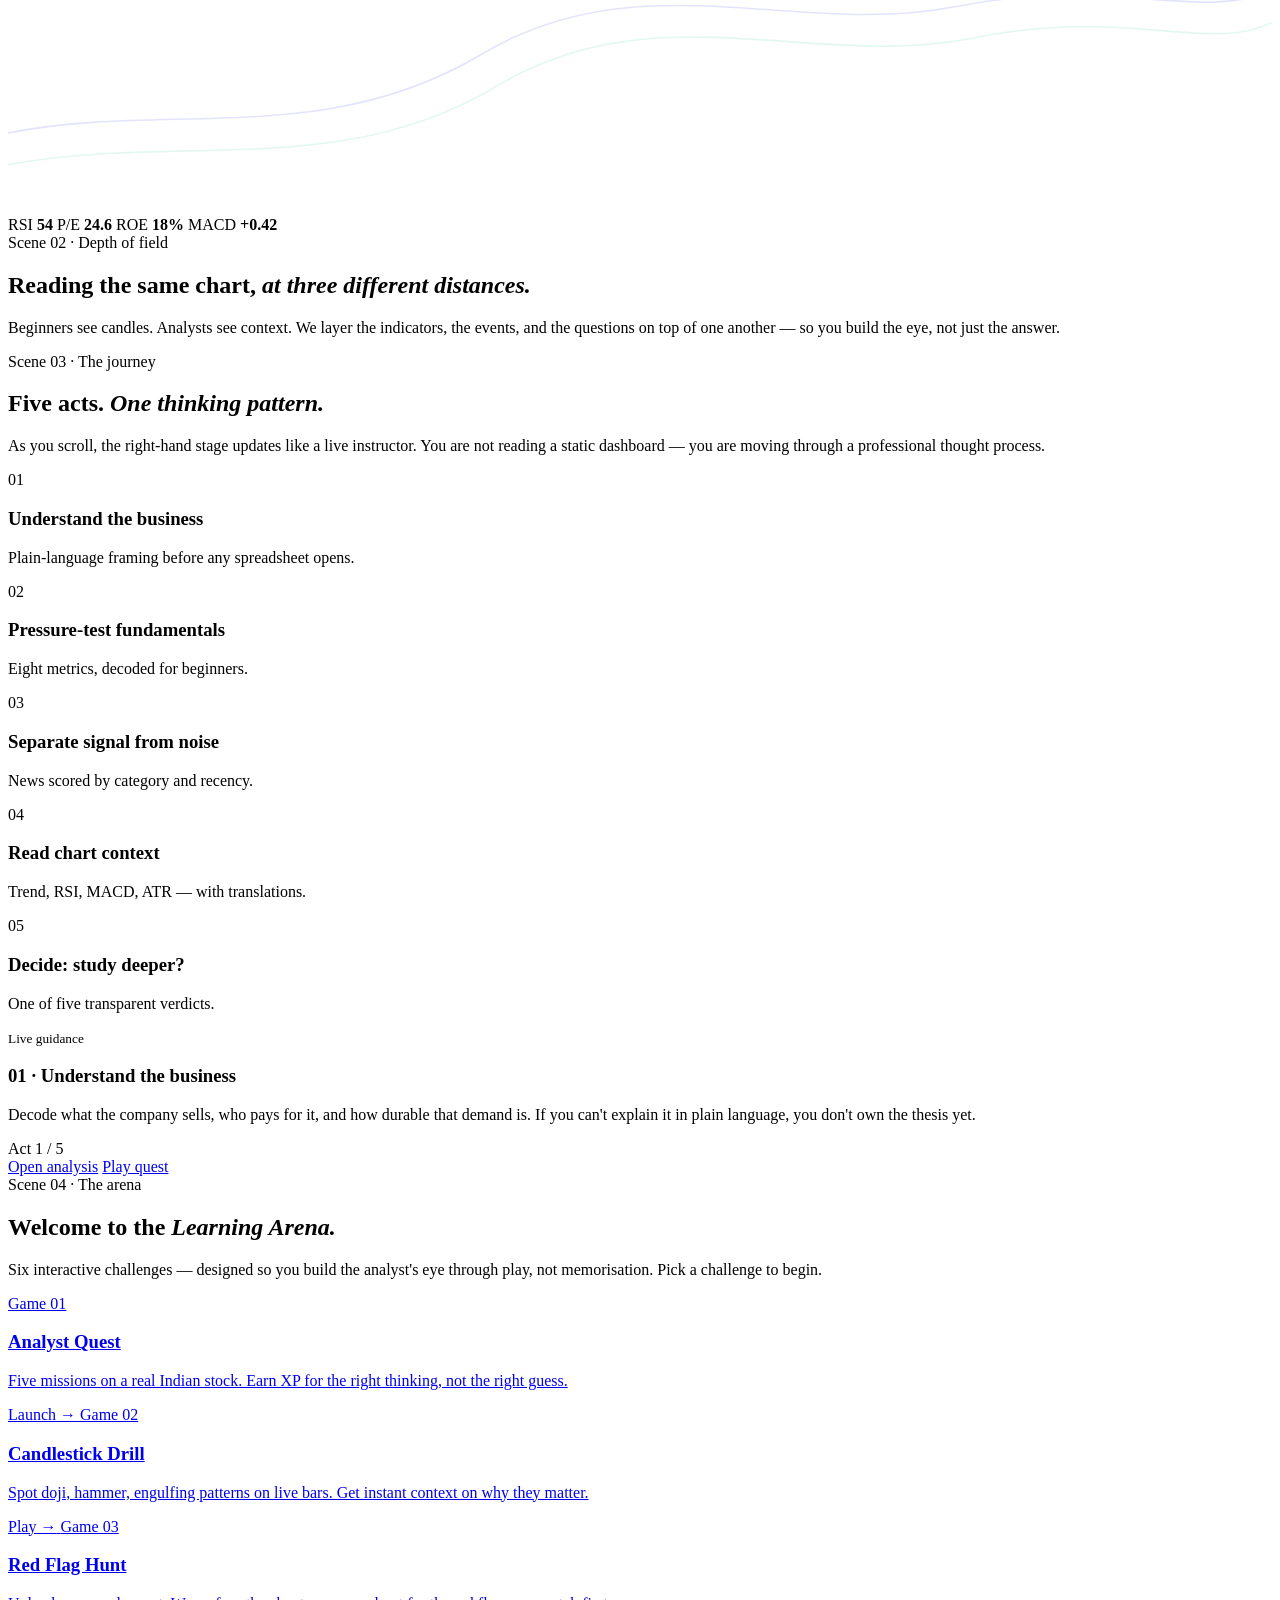
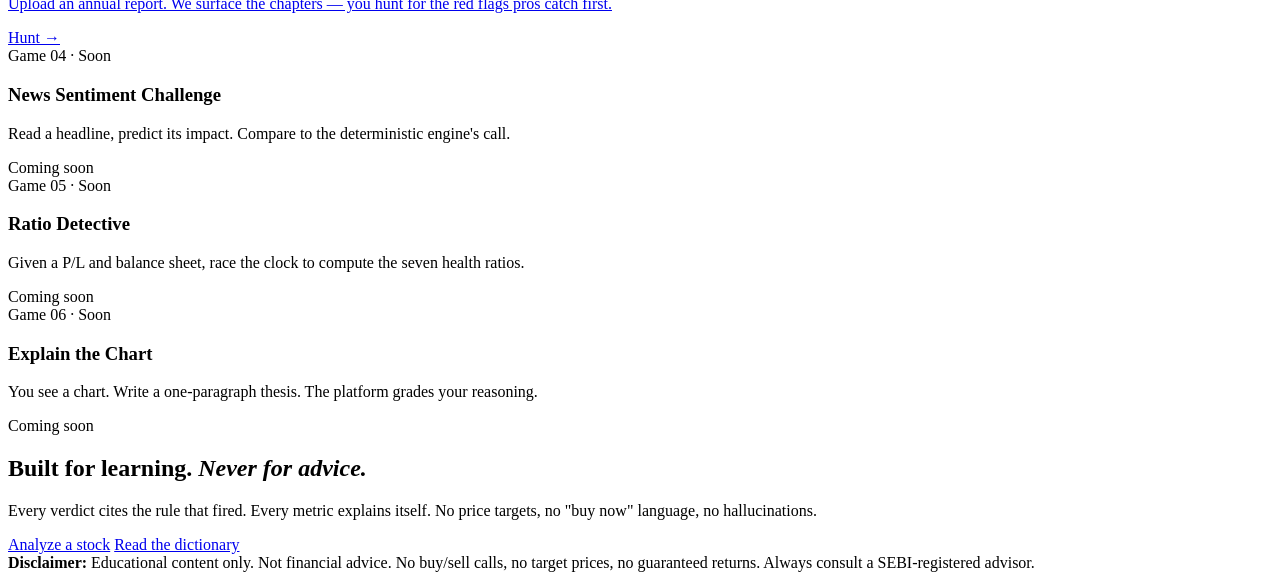
==== commit 20c5326e: "Cinematic redesign: observatory + daylight palettes, scroll-journey dashboard Replace the editorial-" ====
--- a/web/index.html
+++ b/web/index.html
@@ -3,18 +3,17 @@
 <head>
   <meta charset="utf-8" />
   <meta name="viewport" content="width=device-width, initial-scale=1" />
-  <title>Stock Research Lab — Beautiful Finance Learning</title>
-  <meta name="description" content="A modern, beginner-friendly Indian stock and mutual fund learning platform with guided analysis and interactive practice." />
+  <title>Stock Research Lab — Learn markets with clarity</title>
+  <meta name="description" content="A cinematic, beginner-friendly Indian stock learning platform. Guided analysis, candlestick drills, and red-flag hunts in annual reports." />
   <link rel="stylesheet" href="/css/styles.css" />
-  <link rel="stylesheet" href="/css/home-wow.css" />
+  <link rel="stylesheet" href="/css/cinematic.css" />
 </head>
-<body class="atelier-home">
-  <div class="atelier-progress"><div id="atelier-progress-fill"></div></div>
-  <div class="mesh mesh-a"></div>
-  <div class="mesh mesh-b"></div>
-  <div class="grain"></div>
-
-  <nav class="nav atelier-nav">
+<body class="observatory">
+  <div class="cin-aurora"></div>
+  <div class="cin-grid"></div>
+  <div class="cin-noise"></div>
+
+  <nav class="nav">
     <div class="container nav-inner">
       <a class="brand" href="/">
         <span class="brand-mark"></span>
@@ -31,172 +30,324 @@
     </div>
   </nav>
 
-  <header class="atelier-hero">
-    <div class="container atelier-hero-grid">
-      <div class="reveal" data-reveal>
-        <span class="atelier-pill">Educational Platform · Indian Markets · No Investment Advice</span>
-        <h1>Learn markets with<br /><span>taste, depth, and clarity.</span></h1>
-        <p>
-          A beautiful finance learning studio for Indian stocks and mutual funds.
-          Understand fundamentals, technicals, risk, candlesticks, and sentiment with guided context.
-        </p>
-
-        <div class="search-box atelier-search">
-          <input
-            id="search-input"
-            class="search-input"
-            type="text"
-            placeholder="Enter ticker — RELIANCE, TCS, INFY, ITC"
-            autocomplete="off"
-            spellcheck="false"
-          />
-          <button id="search-go" class="search-go">Analyze →</button>
-          <div id="search-suggestions" class="search-suggestions"></div>
-        </div>
-
-        <div class="atelier-links">
-          <a href="/quest">Play Quest Mode</a>
-          <a href="/learn">Candlestick Learning</a>
-          <a href="/annual-report">Annual Report Lab</a>
-        </div>
-      </div>
-
-      <div class="hero-art reveal" data-reveal>
-        <div class="hero-art-card top">
-          <small>Risk Pulse</small>
-          <strong>Calibrated</strong>
-          <p>Momentum, volatility, and evidence confidence mapped for beginners.</p>
-        </div>
-        <div class="hero-art-card middle">
-          <small>Analysis Journey</small>
-          <strong>Step-by-step</strong>
-          <p>From business understanding to “should I study this stock further?”</p>
-        </div>
-        <div class="hero-art-card bottom">
-          <small>Candlestick Drills</small>
-          <strong>Interactive</strong>
-          <p>Pattern practice using real chart context instead of static textbook images.</p>
-        </div>
-      </div>
+  <!-- =================================================================
+       1.  HERO — full-bleed, cinematic, magnetic search
+       ================================================================= -->
+  <header class="cin-hero">
+    <div class="cin-hero-candles" aria-hidden="true">
+      <svg viewBox="0 0 1600 600" preserveAspectRatio="xMidYMid slice">
+        <defs>
+          <linearGradient id="cg-up" x1="0" x2="0" y1="0" y2="1">
+            <stop offset="0%"  stop-color="#10b981" stop-opacity=".85"/>
+            <stop offset="100%" stop-color="#10b981" stop-opacity=".15"/>
+          </linearGradient>
+          <linearGradient id="cg-dn" x1="0" x2="0" y1="0" y2="1">
+            <stop offset="0%"  stop-color="#f43f5e" stop-opacity=".85"/>
+            <stop offset="100%" stop-color="#f43f5e" stop-opacity=".15"/>
+          </linearGradient>
+        </defs>
+        <g id="cin-candle-field" stroke-width="2" stroke-linecap="round"></g>
+        <path d="M0,380 C200,300 320,420 520,360 C720,300 880,200 1080,260 C1280,320 1440,220 1600,300"
+              stroke="rgba(99,102,241,.35)" stroke-width="2" fill="none" stroke-dasharray="2 5" />
+      </svg>
+    </div>
+
+    <div class="container cin-hero-inner">
+      <span class="cin-hero-pill" data-cin-reveal>
+        <span class="dot"></span>
+        Educational · Indian markets · No buy/sell advice
+      </span>
+
+      <h1 class="cin-hero-title" data-cin-reveal>
+        Learn markets with <em>cinematic clarity.</em>
+      </h1>
+
+      <p class="cin-hero-lead" data-cin-reveal>
+        A premium, beginner-friendly studio for Indian stocks and mutual funds. Move through
+        fundamentals, technicals, sentiment, and risk &mdash; the way a professional analyst would,
+        not the way a spreadsheet would.
+      </p>
+
+      <div class="cin-search" data-cin-reveal>
+        <div class="cin-search-inner">
+          <input id="search-input" type="text"
+                 placeholder="Type a ticker — RELIANCE · TCS · INFY · ITC"
+                 autocomplete="off" spellcheck="false" />
+          <button id="search-go" class="cin-search-go">Analyze →</button>
+          <div id="search-suggestions" class="cin-search-suggestions"></div>
+        </div>
+      </div>
+
+      <div class="cin-hero-chips" data-cin-reveal data-cin-stagger>
+        <a href="/quest">▶ Play Quest Mode</a>
+        <a href="/learn">📊 Candlestick Drills</a>
+        <a href="/annual-report">📄 Annual Report Lab</a>
+        <a href="/glossary">🔤 Finance Dictionary</a>
+      </div>
+
+      <div class="cin-hero-trust" data-cin-reveal>
+        <div><strong>5</strong><span>guided journeys per stock</span></div>
+        <div><strong>8</strong><span>fundamentals decoded</span></div>
+        <div><strong>0</strong><span>buy/sell calls — ever</span></div>
+      </div>
+    </div>
+
+    <div class="cin-hero-scroll-cue" aria-hidden="true">
+      <span>Scroll to zoom in</span>
+      <i></i>
     </div>
   </header>
 
-  <section class="atelier-stats reveal" data-reveal>
-    <div class="container atelier-stats-grid">
-      <article><span>Learning Lens</span><strong>Fundamentals</strong><p>Growth, profitability, valuation, debt, cash quality.</p></article>
-      <article><span>Learning Lens</span><strong>Technicals</strong><p>Trend, RSI, MACD, volatility, and pattern context.</p></article>
-      <article><span>Learning Lens</span><strong>Events</strong><p>News categorized into regulatory, legal, earnings, and more.</p></article>
-      <article><span>Learning Lens</span><strong>Verdict</strong><p>Worth studying further, wait, or risk appears elevated.</p></article>
-    </div>
-  </section>
-
-  <main class="container atelier-main">
-    <section class="atelier-theater">
-      <div class="theater-copy">
-        <h2 class="reveal" data-reveal>Scroll-through analysis theater</h2>
-        <p class="reveal" data-reveal>
-          As you scroll, the right panel updates like a live instructor.
-          You are not reading a static dashboard. You are moving through a professional thought process.
-        </p>
-
-        <article class="theater-step is-active reveal" data-reveal data-step
-          data-title="1. Understand the business"
-          data-body="Start by decoding what the company sells, who pays for it, and how durable that demand is."
-          data-color="var(--tone-coral)">
-          <span>01</span>
-          <h3>Understand the business</h3>
-          <p>Can you explain this company in plain language without jargon?</p>
-        </article>
-
-        <article class="theater-step reveal" data-reveal data-step
-          data-title="2. Pressure-test fundamentals"
-          data-body="Growth, margins, debt, and valuation are interpreted together to avoid one-metric traps."
-          data-color="var(--tone-sun)">
-          <span>02</span>
-          <h3>Pressure-test fundamentals</h3>
-          <p>Strong narratives fail when the financial base is weak.</p>
-        </article>
-
-        <article class="theater-step reveal" data-reveal data-step
-          data-title="3. Separate signal from noise"
-          data-body="Events are ranked and classified so market noise does not drown stock-specific developments."
-          data-color="var(--tone-teal)">
-          <span>03</span>
-          <h3>Separate signal from noise</h3>
-          <p>Not all headlines deserve equal weight.</p>
-        </article>
-
-        <article class="theater-step reveal" data-reveal data-step
-          data-title="4. Read chart context"
-          data-body="Candlesticks and indicators are useful only when interpreted in trend and volume context."
-          data-color="var(--tone-blue)">
-          <span>04</span>
-          <h3>Read chart context</h3>
-          <p>Patterns are clues, not commands.</p>
-        </article>
-
-        <article class="theater-step reveal" data-reveal data-step
-          data-title="5. Decide: worth deeper study?"
-          data-body="Output is educational: worth studying further, wait for evidence, or risk appears elevated."
-          data-color="var(--tone-ink)">
-          <span>05</span>
-          <h3>Decide: worth deeper study?</h3>
-          <p>No buy/sell language. Only transparent learning verdicts.</p>
-        </article>
-      </div>
-
-      <aside class="theater-stage reveal" data-reveal>
-        <small id="stage-kicker">Live Guidance</small>
-        <h3 id="stage-title">1. Understand the business</h3>
-        <p id="stage-body">Start by decoding what the company sells, who pays for it, and how durable that demand is.</p>
-        <div class="stage-meter-track">
-          <div id="stage-meter-fill"></div>
-        </div>
-        <div id="stage-meter-text">Step 1 / 5</div>
-        <div class="stage-cta-row">
-          <a href="/dashboard">Open Analysis</a>
-          <a href="/quest">Play Quest</a>
-        </div>
-      </aside>
-    </section>
-
-    <section class="atelier-mosaic">
-      <a href="/quest" class="mosaic-card wide reveal" data-reveal>
-        <div>
-          <small>Game 1</small>
-          <h3>Stock Market Quest</h3>
-          <p>Mission-based learning with progress mechanics and practical judgement training.</p>
-        </div>
-        <span>Launch</span>
-      </a>
-      <a href="/quest" class="mosaic-card reveal" data-reveal>
-        <div>
-          <small>Game 2</small>
-          <h3>Candlestick Pattern Game</h3>
-          <p>Identify, validate, and learn pattern context on real bars.</p>
-        </div>
-        <span>Play</span>
-      </a>
-      <a href="/annual-report" class="mosaic-card reveal" data-reveal>
-        <div>
-          <small>Deep Reading</small>
-          <h3>Annual Report Lab</h3>
-          <p>Learn how professionals scan filings for red flags and conviction signals.</p>
-        </div>
-        <span>Open</span>
-      </a>
-    </section>
-  </main>
-
-  <footer class="disclaimer atelier-disclaimer">
+  <!-- =================================================================
+       2.  ZOOM INTO A STOCK — sticky scale "cinematic"
+       ================================================================= -->
+  <section class="cin-zoom">
+    <div class="container cin-section-head" data-cin-reveal>
+      <span class="cin-eyebrow">Scene 01 · Zoom in</span>
+      <h2>One ticker. <em>A full universe.</em></h2>
+      <p>Type a symbol and the platform expands it into a guided story &mdash; business, fundamentals, chart context, news, risk, and the questions a professional would ask next.</p>
+    </div>
+
+    <div class="cin-sticky-scale">
+      <div class="cin-sticky-inner">
+        <div class="cin-sticky-target">
+          <article class="cin-ticker-card glass">
+            <header>
+              <div class="cin-ticker-meta">
+                <span class="cin-ticker-symbol">RELIANCE</span>
+                <span class="cin-ticker-name">Reliance Industries Ltd · NSE</span>
+              </div>
+              <span class="cin-ticker-stance">🔬 Research more</span>
+            </header>
+            <div class="cin-ticker-grid">
+              <div class="cin-metric">
+                <div class="cin-metric-label">Last close</div>
+                <div class="cin-metric-value">₹2,847.30</div>
+                <div class="cin-metric-sub up">▲ 3.4% · 6mo</div>
+              </div>
+              <div class="cin-metric is-bull">
+                <div class="cin-metric-label">Trend</div>
+                <div class="cin-metric-value">Uptrend</div>
+                <div class="cin-metric-sub">High confidence</div>
+              </div>
+              <div class="cin-metric">
+                <div class="cin-metric-label">P/E</div>
+                <div class="cin-metric-value">24.6</div>
+                <div class="cin-metric-sub">Sector avg 28.1</div>
+              </div>
+              <div class="cin-metric is-warn">
+                <div class="cin-metric-label">Debt / Equity</div>
+                <div class="cin-metric-value">42</div>
+                <div class="cin-metric-sub">Watch closely</div>
+              </div>
+            </div>
+            <svg class="cin-ticker-spark" viewBox="0 0 320 80" preserveAspectRatio="none">
+              <defs>
+                <linearGradient id="cin-spark-fill" x1="0" x2="0" y1="0" y2="1">
+                  <stop offset="0%" stop-color="#6366f1" stop-opacity=".5"/>
+                  <stop offset="100%" stop-color="#6366f1" stop-opacity="0"/>
+                </linearGradient>
+              </defs>
+              <path d="M0,60 C30,55 50,62 80,48 C110,34 140,42 170,30 C200,18 230,28 260,22 C290,16 310,20 320,12 L320,80 L0,80 Z"
+                    fill="url(#cin-spark-fill)" />
+              <path d="M0,60 C30,55 50,62 80,48 C110,34 140,42 170,30 C200,18 230,28 260,22 C290,16 310,20 320,12"
+                    stroke="#a5b4fc" stroke-width="2" fill="none" stroke-linecap="round" />
+            </svg>
+            <footer>
+              <span>👀 What a pro would check next</span>
+              <em>Q3 results · 12 days</em>
+            </footer>
+          </article>
+        </div>
+      </div>
+    </div>
+  </section>
+
+  <!-- =================================================================
+       3.  PARALLAX DEPTH STRIP
+       ================================================================= -->
+  <section class="cin-depth cin-parallax">
+    <div class="cin-layer cin-depth-back" data-cin-parallax="0.15" aria-hidden="true">
+      <svg viewBox="0 0 1600 400" preserveAspectRatio="none">
+        <path d="M0,300 C200,260 400,320 600,200 C800,80 1000,180 1200,140 C1400,100 1500,160 1600,120"
+              stroke="rgba(99,102,241,.18)" stroke-width="2" fill="none" />
+        <path d="M0,340 C220,300 420,360 620,240 C820,120 1020,220 1220,180 C1420,140 1520,200 1600,160"
+              stroke="rgba(16,185,129,.12)" stroke-width="2" fill="none" />
+      </svg>
+    </div>
+
+    <div class="cin-layer cin-depth-mid" data-cin-parallax="0.35" aria-hidden="true">
+      <span class="cin-chip" style="left: 8%;  top: 28%;">RSI <strong>54</strong></span>
+      <span class="cin-chip" style="left: 70%; top: 18%;">P/E <strong>24.6</strong></span>
+      <span class="cin-chip" style="left: 22%; top: 70%;">ROE <strong>18%</strong></span>
+      <span class="cin-chip" style="left: 82%; top: 64%;">MACD <strong>+0.42</strong></span>
+    </div>
+
+    <div class="container cin-depth-front" data-cin-parallax="0.55" data-cin-parallax-axis="y">
+      <div class="cin-section-head" data-cin-reveal>
+        <span class="cin-eyebrow">Scene 02 · Depth of field</span>
+        <h2>Reading the same chart, <em>at three different distances.</em></h2>
+        <p>Beginners see candles. Analysts see context. We layer the indicators, the events, and the questions on top of one another &mdash; so you build the eye, not just the answer.</p>
+      </div>
+    </div>
+  </section>
+
+  <!-- =================================================================
+       4.  FIVE-ACT JOURNEY
+       ================================================================= -->
+  <section class="cin-journey">
+    <div class="container">
+      <div class="cin-section-head" data-cin-reveal>
+        <span class="cin-eyebrow">Scene 03 · The journey</span>
+        <h2>Five acts. <em>One thinking pattern.</em></h2>
+        <p>As you scroll, the right-hand stage updates like a live instructor. You are not reading a static dashboard &mdash; you are moving through a professional thought process.</p>
+      </div>
+
+      <div class="cin-journey-grid">
+        <div class="cin-journey-steps">
+          <article class="cin-act is-active" data-act
+                   data-title="01 · Understand the business"
+                   data-body="Decode what the company sells, who pays for it, and how durable that demand is. If you can't explain it in plain language, you don't own the thesis yet."
+                   data-tone="coral">
+            <span>01</span>
+            <h3>Understand the business</h3>
+            <p>Plain-language framing before any spreadsheet opens.</p>
+          </article>
+          <article class="cin-act" data-act
+                   data-title="02 · Pressure-test fundamentals"
+                   data-body="Growth, margins, debt, and valuation read together &mdash; never in isolation. Strong narratives still fail when the financial base is weak."
+                   data-tone="sun">
+            <span>02</span>
+            <h3>Pressure-test fundamentals</h3>
+            <p>Eight metrics, decoded for beginners.</p>
+          </article>
+          <article class="cin-act" data-act
+                   data-title="03 · Separate signal from noise"
+                   data-body="News is ranked and classified. Regulator action, earnings, leadership changes &mdash; not all headlines deserve equal weight."
+                   data-tone="teal">
+            <span>03</span>
+            <h3>Separate signal from noise</h3>
+            <p>News scored by category and recency.</p>
+          </article>
+          <article class="cin-act" data-act
+                   data-title="04 · Read chart context"
+                   data-body="Candlesticks and indicators are useful only when interpreted in trend and volume context. Patterns are clues, not commands."
+                   data-tone="blue">
+            <span>04</span>
+            <h3>Read chart context</h3>
+            <p>Trend, RSI, MACD, ATR &mdash; with translations.</p>
+          </article>
+          <article class="cin-act" data-act
+                   data-title="05 · Decide: study deeper?"
+                   data-body="The verdict is educational: worth studying further, wait, or risk appears elevated. No buy/sell language. Only transparent learning."
+                   data-tone="indigo">
+            <span>05</span>
+            <h3>Decide: study deeper?</h3>
+            <p>One of five transparent verdicts.</p>
+          </article>
+        </div>
+
+        <aside class="cin-journey-stage glass">
+          <small id="cin-stage-kicker">Live guidance</small>
+          <h3 id="cin-stage-title">01 · Understand the business</h3>
+          <p id="cin-stage-body">Decode what the company sells, who pays for it, and how durable that demand is. If you can't explain it in plain language, you don't own the thesis yet.</p>
+          <div class="cin-stage-meter">
+            <i id="cin-stage-fill"></i>
+          </div>
+          <div class="cin-stage-meter-text" id="cin-stage-text">Act 1 / 5</div>
+          <div class="cin-stage-cta">
+            <a href="/dashboard">Open analysis</a>
+            <a href="/quest">Play quest</a>
+          </div>
+        </aside>
+      </div>
+    </div>
+  </section>
+
+  <!-- =================================================================
+       5.  LEARNING ARENA — interactive entry hub
+       ================================================================= -->
+  <section class="cin-arena">
+    <div class="container">
+      <div class="cin-section-head" data-cin-reveal>
+        <span class="cin-eyebrow">Scene 04 · The arena</span>
+        <h2>Welcome to the <em>Learning Arena.</em></h2>
+        <p>Six interactive challenges &mdash; designed so you build the analyst's eye through play, not memorisation. Pick a challenge to begin.</p>
+      </div>
+
+      <div class="cin-arena-grid" data-cin-stagger>
+        <a href="/quest" class="cin-arena-card glass glow" data-cin-reveal>
+          <span class="cin-arena-tag">Game 01</span>
+          <h3>Analyst Quest</h3>
+          <p>Five missions on a real Indian stock. Earn XP for the right thinking, not the right guess.</p>
+          <span class="cin-arena-cta">Launch →</span>
+        </a>
+
+        <a href="/learn" class="cin-arena-card glass glow" data-cin-reveal>
+          <span class="cin-arena-tag">Game 02</span>
+          <h3>Candlestick Drill</h3>
+          <p>Spot doji, hammer, engulfing patterns on live bars. Get instant context on why they matter.</p>
+          <span class="cin-arena-cta">Play →</span>
+        </a>
+
+        <a href="/annual-report" class="cin-arena-card glass glow" data-cin-reveal>
+          <span class="cin-arena-tag">Game 03</span>
+          <h3>Red Flag Hunt</h3>
+          <p>Upload an annual report. We surface the chapters &mdash; you hunt for the red flags pros catch first.</p>
+          <span class="cin-arena-cta">Hunt →</span>
+        </a>
+
+        <div class="cin-arena-card glass cin-arena-soon" data-cin-reveal>
+          <span class="cin-arena-tag">Game 04 · Soon</span>
+          <h3>News Sentiment Challenge</h3>
+          <p>Read a headline, predict its impact. Compare to the deterministic engine's call.</p>
+          <span class="cin-arena-cta">Coming soon</span>
+        </div>
+
+        <div class="cin-arena-card glass cin-arena-soon" data-cin-reveal>
+          <span class="cin-arena-tag">Game 05 · Soon</span>
+          <h3>Ratio Detective</h3>
+          <p>Given a P/L and balance sheet, race the clock to compute the seven health ratios.</p>
+          <span class="cin-arena-cta">Coming soon</span>
+        </div>
+
+        <div class="cin-arena-card glass cin-arena-soon" data-cin-reveal>
+          <span class="cin-arena-tag">Game 06 · Soon</span>
+          <h3>Explain the Chart</h3>
+          <p>You see a chart. Write a one-paragraph thesis. The platform grades your reasoning.</p>
+          <span class="cin-arena-cta">Coming soon</span>
+        </div>
+      </div>
+    </div>
+  </section>
+
+  <!-- =================================================================
+       6.  CLOSING BAND
+       ================================================================= -->
+  <section class="cin-close">
+    <div class="container">
+      <div class="cin-close-card glass" data-cin-reveal>
+        <h2>Built for learning. <em>Never for advice.</em></h2>
+        <p>Every verdict cites the rule that fired. Every metric explains itself. No price targets, no "buy now" language, no hallucinations.</p>
+        <div class="cin-close-cta">
+          <a href="/dashboard" class="cin-btn cin-btn-primary">Analyze a stock</a>
+          <a href="/glossary" class="cin-btn cin-btn-ghost">Read the dictionary</a>
+        </div>
+      </div>
+    </div>
+  </section>
+
+  <footer class="disclaimer">
     <div class="container">
       <strong>Disclaimer:</strong> Educational content only. Not financial advice.
-      No buy/sell calls, no target prices, no guaranteed returns.
+      No buy/sell calls, no target prices, no guaranteed returns. Always consult a SEBI-registered advisor.
     </div>
   </footer>
 
+  <link rel="stylesheet" href="/css/home.css" />
   <script src="/js/api.js"></script>
+  <script src="/js/cinematic.js"></script>
   <script src="/js/landing.js"></script>
-  <script src="/js/home-wow.js"></script>
+  <script src="/js/home.js"></script>
 </body>
 </html>
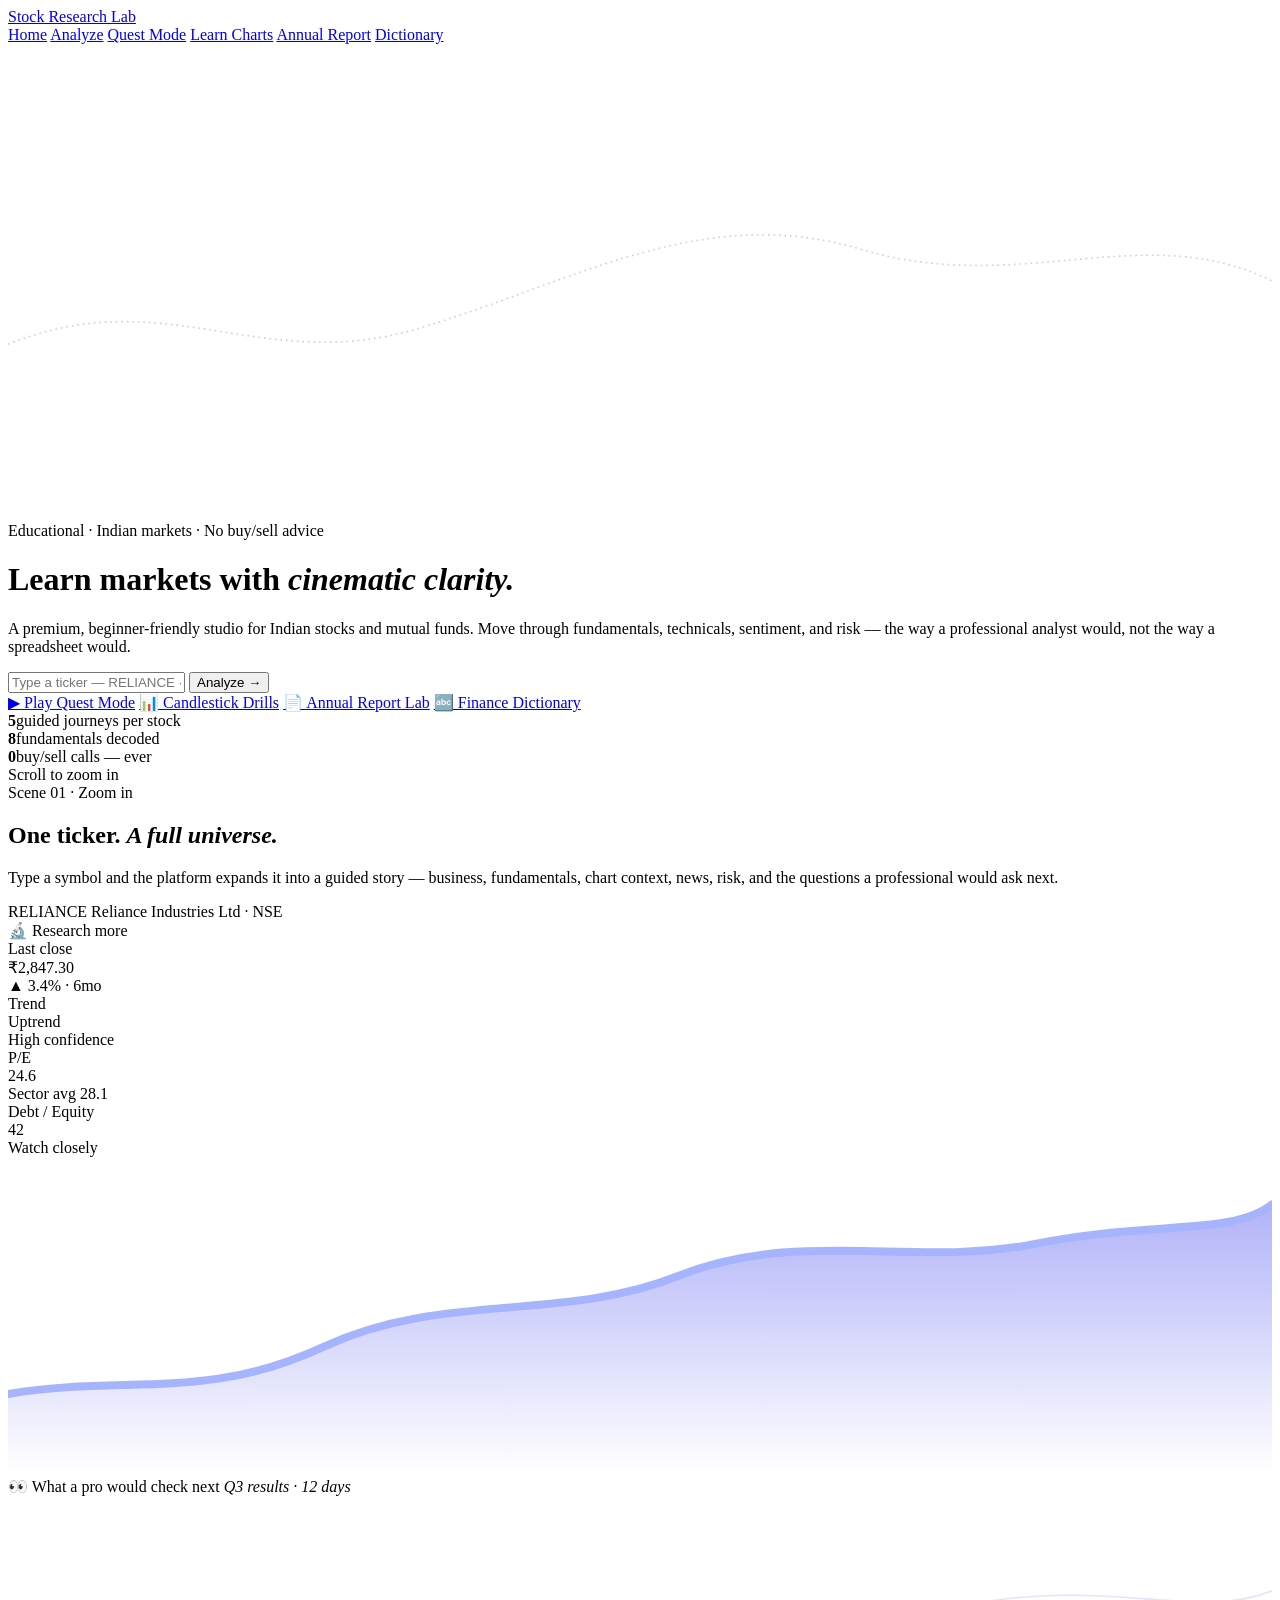
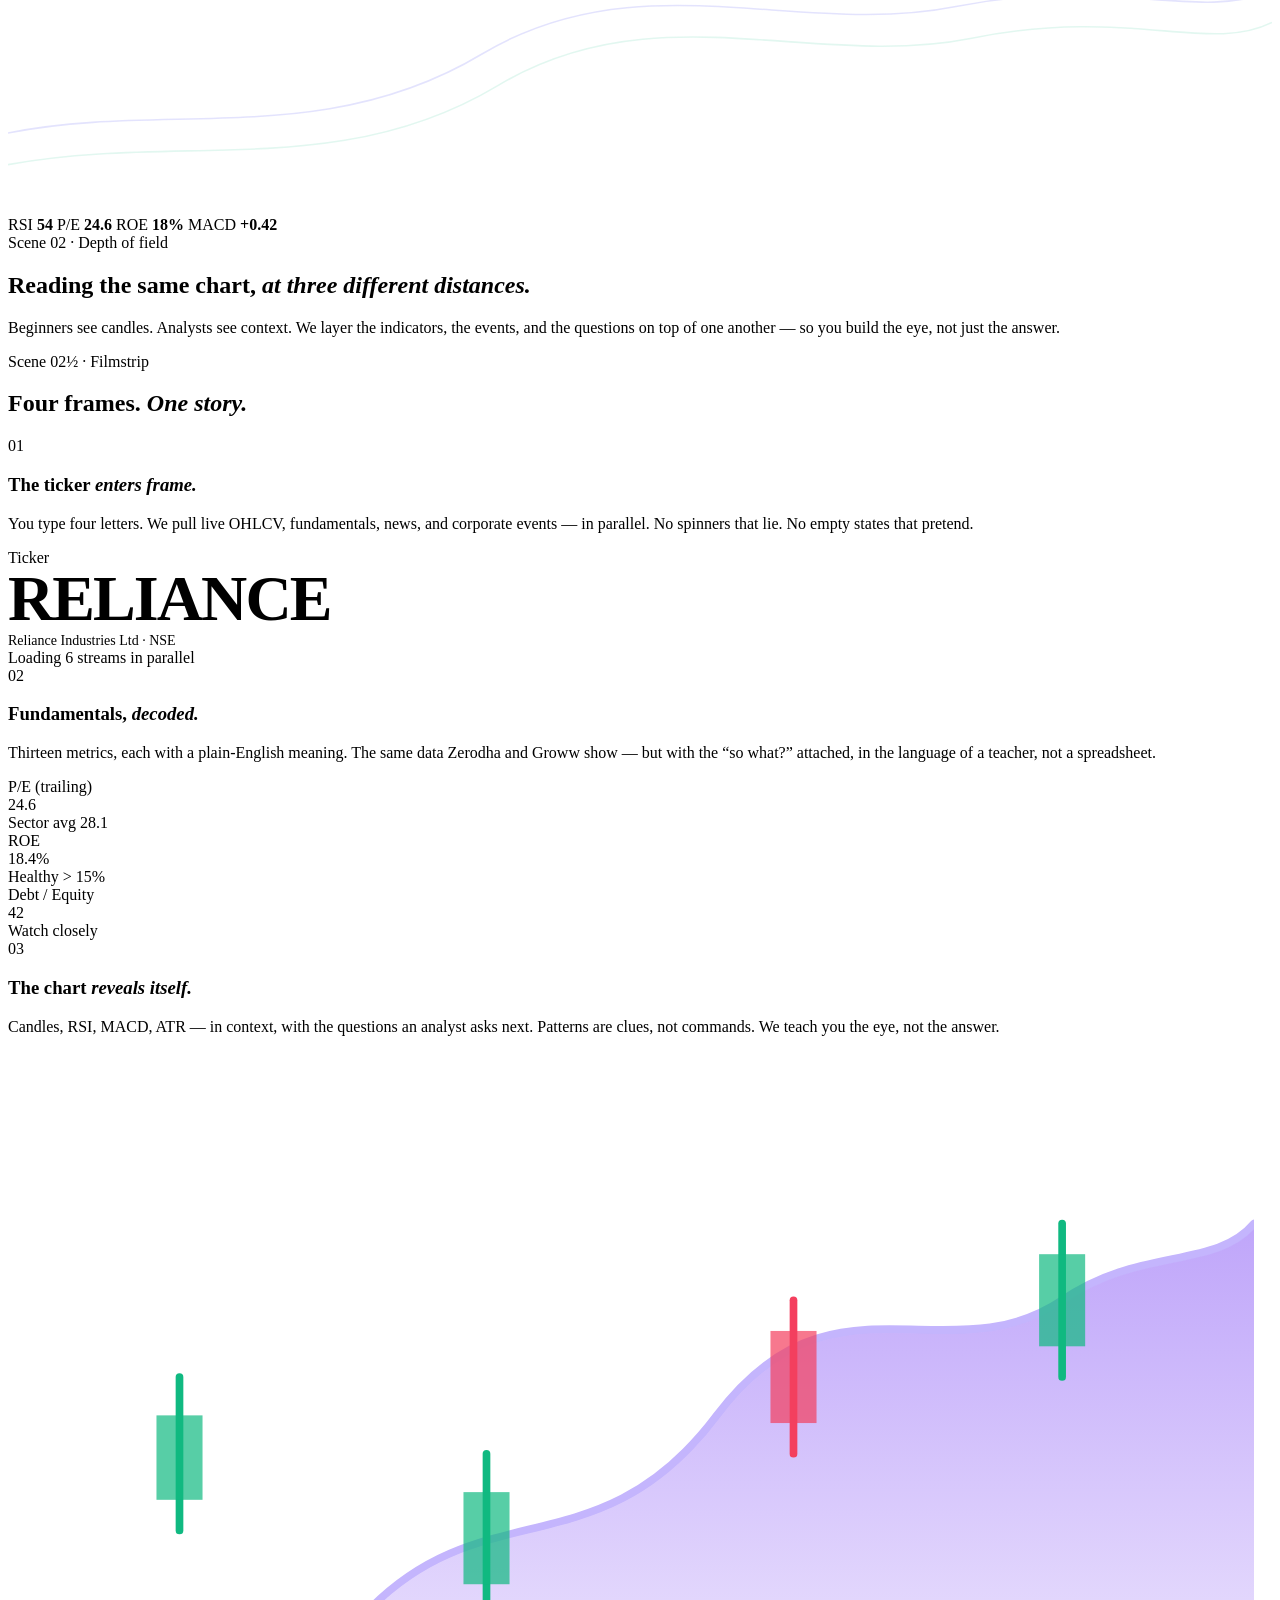
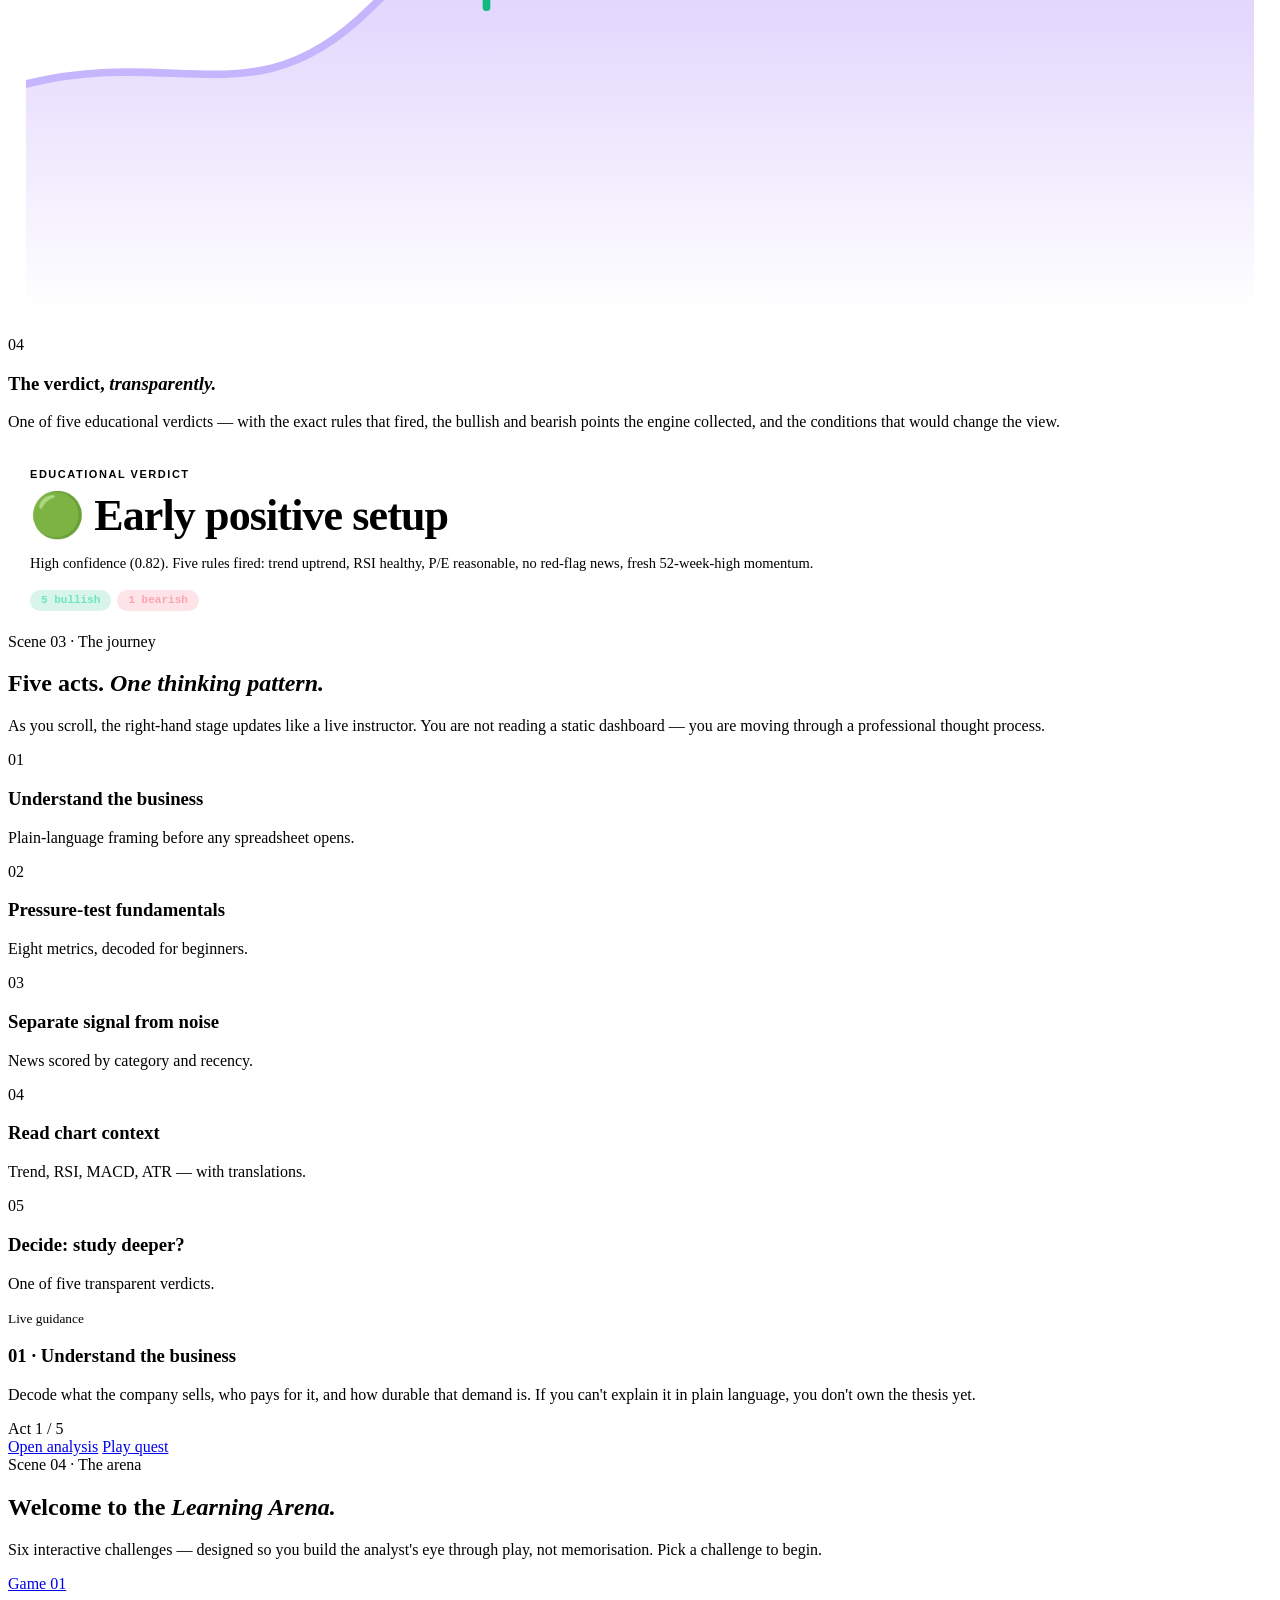
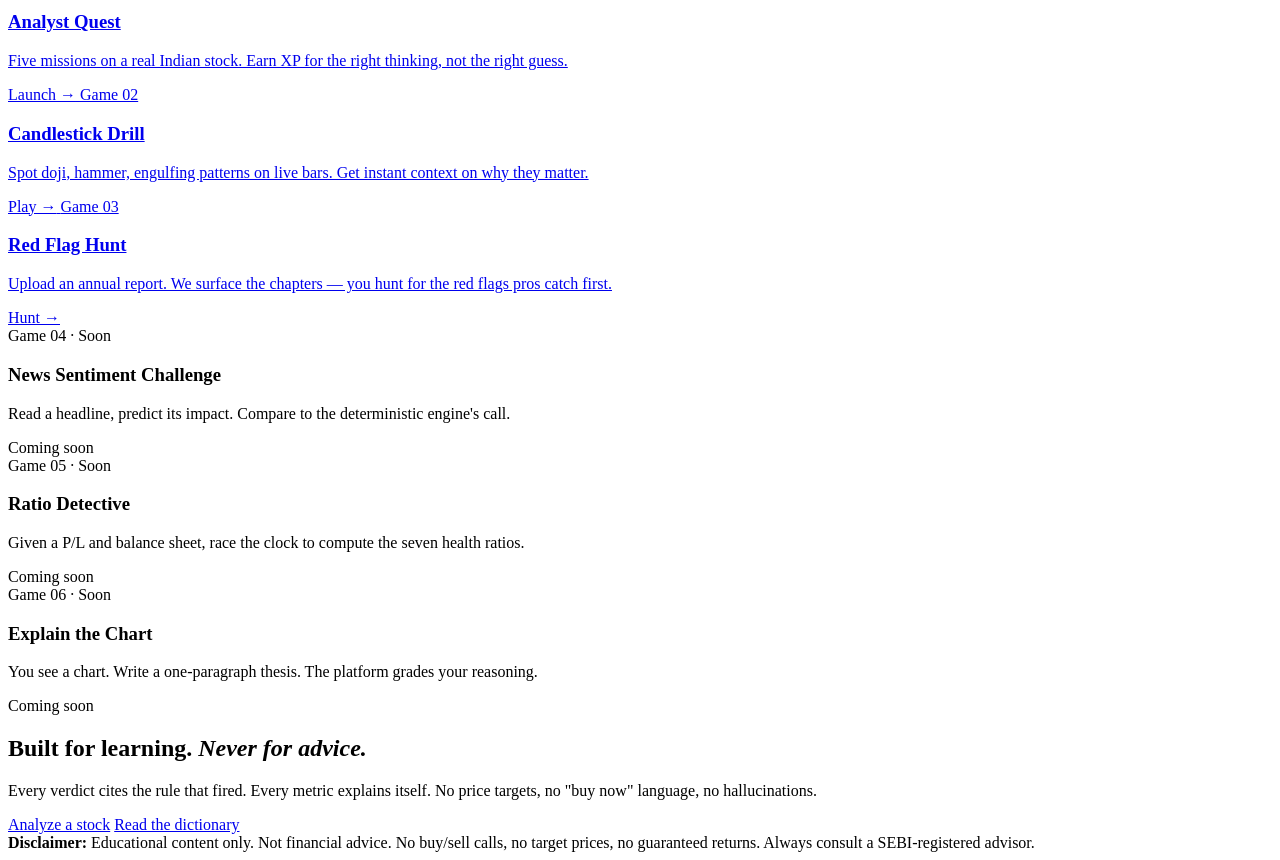
==== commit 1df2fc9f: "Filmstrip horizontal scroll, violet/champagne palette, universal spotlight Three deliverables in one" ====
--- a/web/index.html
+++ b/web/index.html
@@ -12,6 +12,7 @@
   <div class="cin-aurora"></div>
   <div class="cin-grid"></div>
   <div class="cin-noise"></div>
+  <div class="cin-vignette"></div>
 
   <nav class="nav">
     <div class="container nav-inner">
@@ -193,6 +194,120 @@
   </section>
 
   <!-- =================================================================
+       3.5  HORIZONTAL FILMSTRIP — pinned section, panels sweep sideways
+       ================================================================= -->
+  <section class="cin-pin">
+    <div class="cin-pin-stage">
+      <div class="cin-pin-header">
+        <div>
+          <span class="cin-eyebrow">Scene 02½ · Filmstrip</span>
+          <h2>Four frames. <em>One story.</em></h2>
+        </div>
+        <div class="cin-pin-progress" aria-hidden="true">
+          <i class="is-active"></i><i></i><i></i><i></i>
+        </div>
+      </div>
+
+      <div class="cin-pin-track">
+        <article class="cin-pin-panel">
+          <div class="cin-pin-copy">
+            <span class="cin-pin-num">01</span>
+            <h3>The ticker <em>enters frame.</em></h3>
+            <p>You type four letters. We pull live OHLCV, fundamentals, news, and corporate events &mdash; in parallel. No spinners that lie. No empty states that pretend.</p>
+          </div>
+          <div class="cin-pin-art">
+            <div class="glass cin-pin-card" style="left: 8%; top: 18%; width: 78%;">
+              <span class="cin-pin-tag">Ticker</span>
+              <strong style="font-family:'DM Serif Display',serif; font-size: 64px; letter-spacing: -.03em; color: var(--c-ink); display:block; line-height:1;">RELIANCE</strong>
+              <span style="color: var(--c-mute); font-size: 14px;">Reliance Industries Ltd · NSE</span>
+            </div>
+            <div class="glass cin-pin-mini" style="right: 0; bottom: 12%;">
+              <span>Loading 6 streams in parallel</span>
+              <i></i>
+            </div>
+          </div>
+        </article>
+
+        <article class="cin-pin-panel">
+          <div class="cin-pin-copy">
+            <span class="cin-pin-num">02</span>
+            <h3>Fundamentals, <em>decoded.</em></h3>
+            <p>Thirteen metrics, each with a plain-English meaning. The same data Zerodha and Groww show &mdash; but with the &ldquo;so what?&rdquo; attached, in the language of a teacher, not a spreadsheet.</p>
+          </div>
+          <div class="cin-pin-art">
+            <div class="cin-metric glass" style="left: 0; top: 8%;  width: 56%;">
+              <div class="cin-metric-label">P/E (trailing)</div>
+              <div class="cin-metric-value">24.6</div>
+              <div class="cin-metric-sub">Sector avg 28.1</div>
+            </div>
+            <div class="cin-metric glass is-bull" style="right: 0; top: 30%; width: 56%;">
+              <div class="cin-metric-label">ROE</div>
+              <div class="cin-metric-value">18.4%</div>
+              <div class="cin-metric-sub up">Healthy &gt; 15%</div>
+            </div>
+            <div class="cin-metric glass is-warn" style="left: 10%; bottom: 6%; width: 56%;">
+              <div class="cin-metric-label">Debt / Equity</div>
+              <div class="cin-metric-value">42</div>
+              <div class="cin-metric-sub">Watch closely</div>
+            </div>
+          </div>
+        </article>
+
+        <article class="cin-pin-panel">
+          <div class="cin-pin-copy">
+            <span class="cin-pin-num">03</span>
+            <h3>The chart <em>reveals itself.</em></h3>
+            <p>Candles, RSI, MACD, ATR &mdash; in context, with the questions an analyst asks next. Patterns are clues, not commands. We teach you the eye, not the answer.</p>
+          </div>
+          <div class="cin-pin-art">
+            <div class="glass" style="inset: 6% 0; padding: 18px; border-radius: 20px;">
+              <svg viewBox="0 0 320 220" preserveAspectRatio="none" style="width:100%; height:100%;">
+                <defs>
+                  <linearGradient id="cin-pin-fill" x1="0" x2="0" y1="0" y2="1">
+                    <stop offset="0%"  stop-color="#8b5cf6" stop-opacity=".55"/>
+                    <stop offset="100%" stop-color="#8b5cf6" stop-opacity="0"/>
+                  </linearGradient>
+                </defs>
+                <path d="M0,160 C40,150 60,170 90,140 C120,110 150,130 180,90 C210,50 240,80 270,60 C290,46 310,52 320,40 L320,220 L0,220 Z" fill="url(#cin-pin-fill)" />
+                <path d="M0,160 C40,150 60,170 90,140 C120,110 150,130 180,90 C210,50 240,80 270,60 C290,46 310,52 320,40" stroke="#c4b5fd" stroke-width="2" fill="none" stroke-linecap="round"/>
+                <g fill="none" stroke-width="2" stroke-linecap="round">
+                  <line x1="40" y1="120" x2="40" y2="80" stroke="#10b981"/>
+                  <rect x="34" y="90" width="12" height="22" fill="#10b981" opacity=".7"/>
+                  <line x1="120" y1="140" x2="120" y2="100" stroke="#10b981"/>
+                  <rect x="114" y="110" width="12" height="24" fill="#10b981" opacity=".7"/>
+                  <line x1="200" y1="100" x2="200" y2="60" stroke="#f43f5e"/>
+                  <rect x="194" y="68" width="12" height="24" fill="#f43f5e" opacity=".7"/>
+                  <line x1="270" y1="80" x2="270" y2="40" stroke="#10b981"/>
+                  <rect x="264" y="48" width="12" height="24" fill="#10b981" opacity=".7"/>
+                </g>
+              </svg>
+            </div>
+          </div>
+        </article>
+
+        <article class="cin-pin-panel">
+          <div class="cin-pin-copy">
+            <span class="cin-pin-num">04</span>
+            <h3>The verdict, <em>transparently.</em></h3>
+            <p>One of five educational verdicts &mdash; with the exact rules that fired, the bullish and bearish points the engine collected, and the conditions that would change the view.</p>
+          </div>
+          <div class="cin-pin-art">
+            <div class="glass" style="inset: 8% 0; padding: 22px; display:flex; flex-direction:column; gap: 14px;">
+              <span style="font: 600 11px/1 'Manrope',sans-serif; letter-spacing:.14em; text-transform: uppercase; color: var(--c-mute);">Educational verdict</span>
+              <strong style="font-family:'DM Serif Display',serif; font-size: 44px; line-height:1; letter-spacing:-.02em; color: var(--c-ink);">🟢 Early positive setup</strong>
+              <p style="margin:0; color: var(--c-ink-2); font-size: 14.5px; line-height: 1.6;">High confidence (0.82). Five rules fired: trend uptrend, RSI healthy, P/E reasonable, no red-flag news, fresh 52-week-high momentum.</p>
+              <div style="display:flex; gap:6px;">
+                <span style="padding:5px 11px; border-radius:999px; font:700 11px/1 'JetBrains Mono',monospace; background:rgba(16,185,129,.16); color:#6ee7b7;">5 bullish</span>
+                <span style="padding:5px 11px; border-radius:999px; font:700 11px/1 'JetBrains Mono',monospace; background:rgba(244,63,94,.14); color:#fda4af;">1 bearish</span>
+              </div>
+            </div>
+          </div>
+        </article>
+      </div>
+    </div>
+  </section>
+
+  <!-- =================================================================
        4.  FIVE-ACT JOURNEY
        ================================================================= -->
   <section class="cin-journey">
